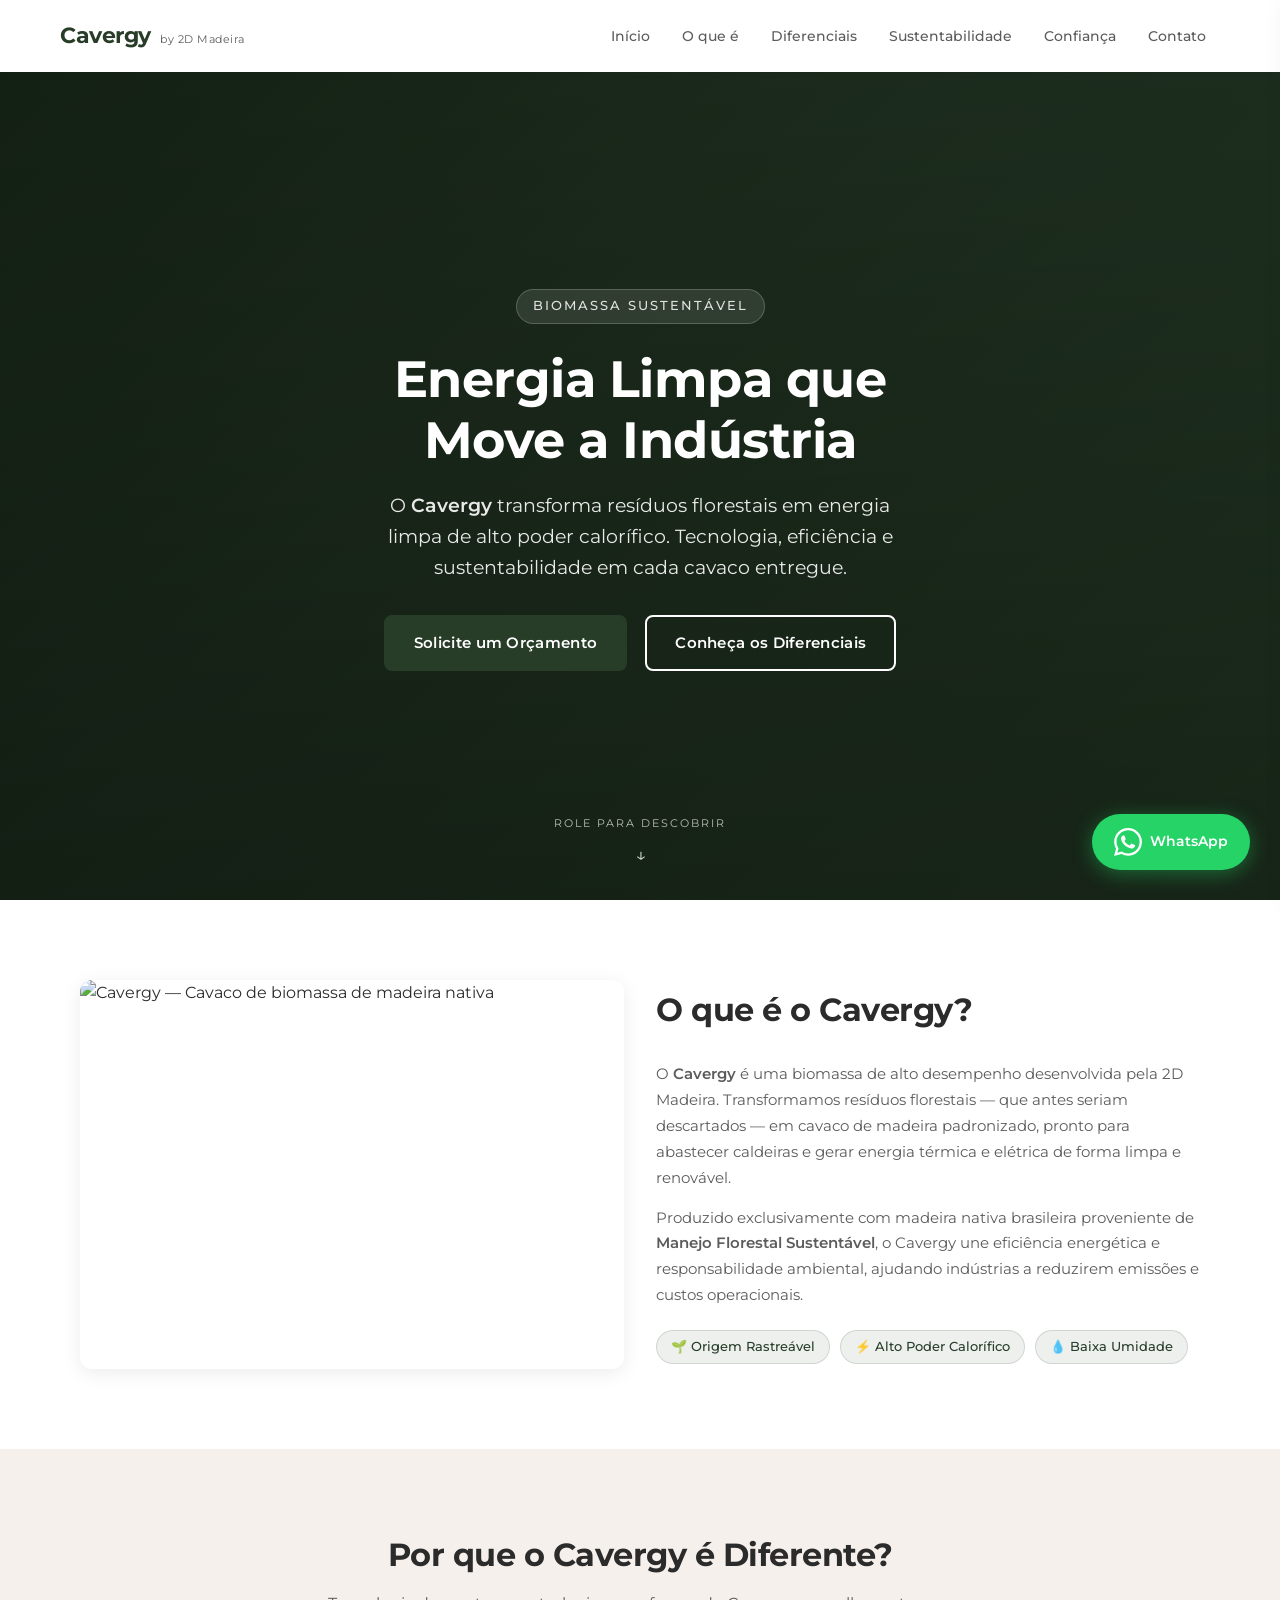
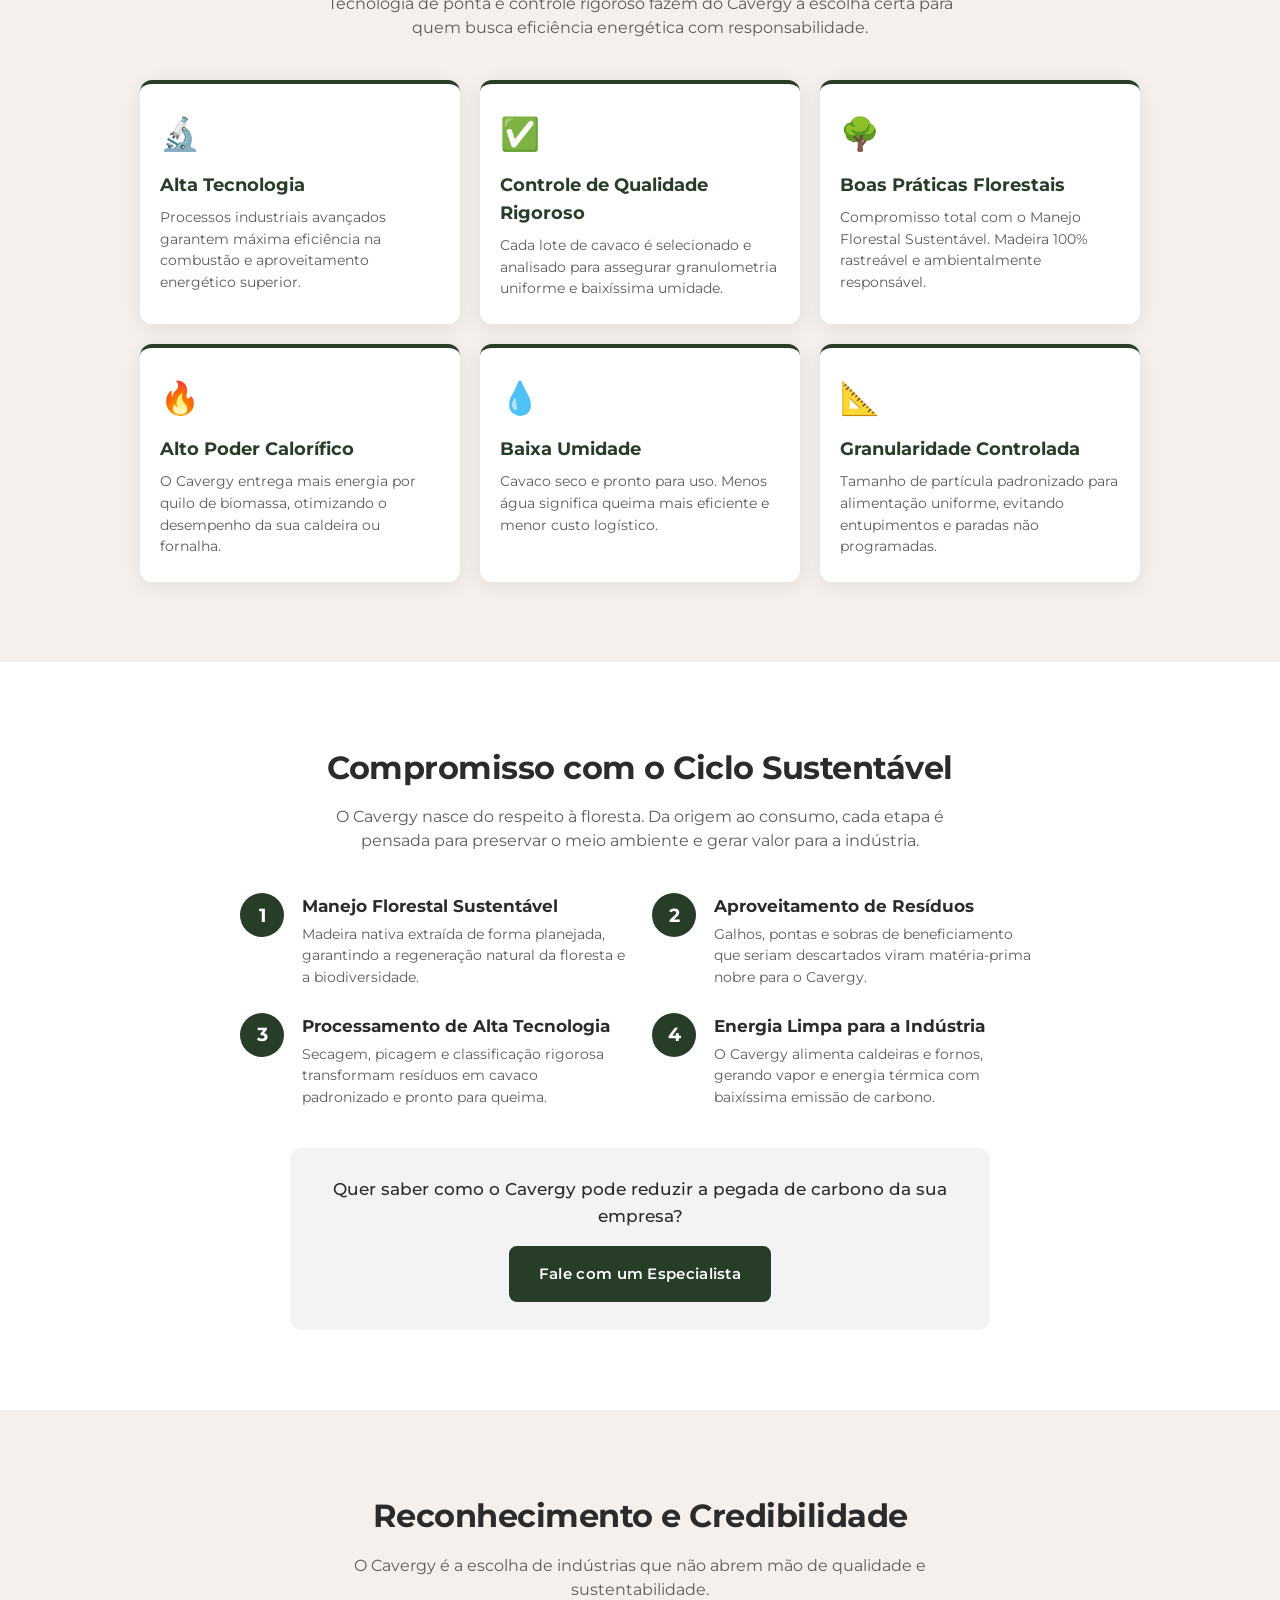
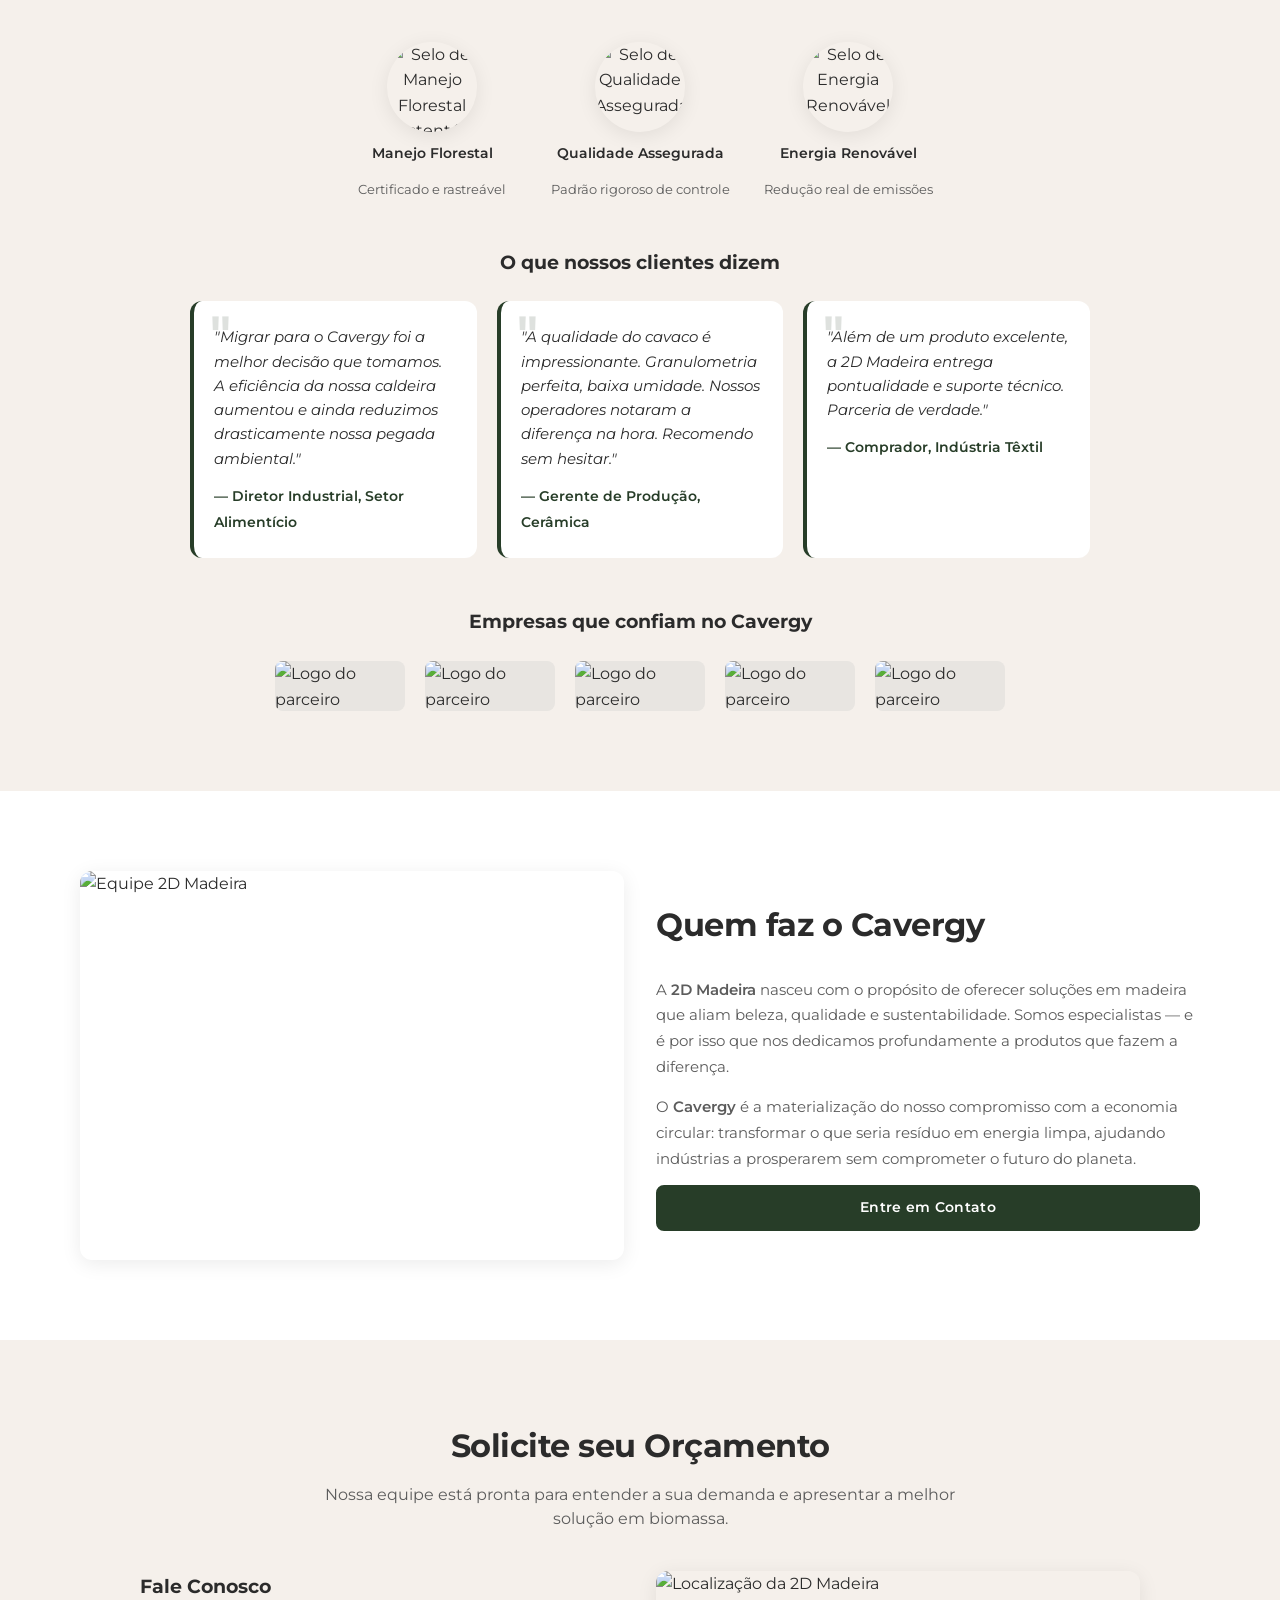
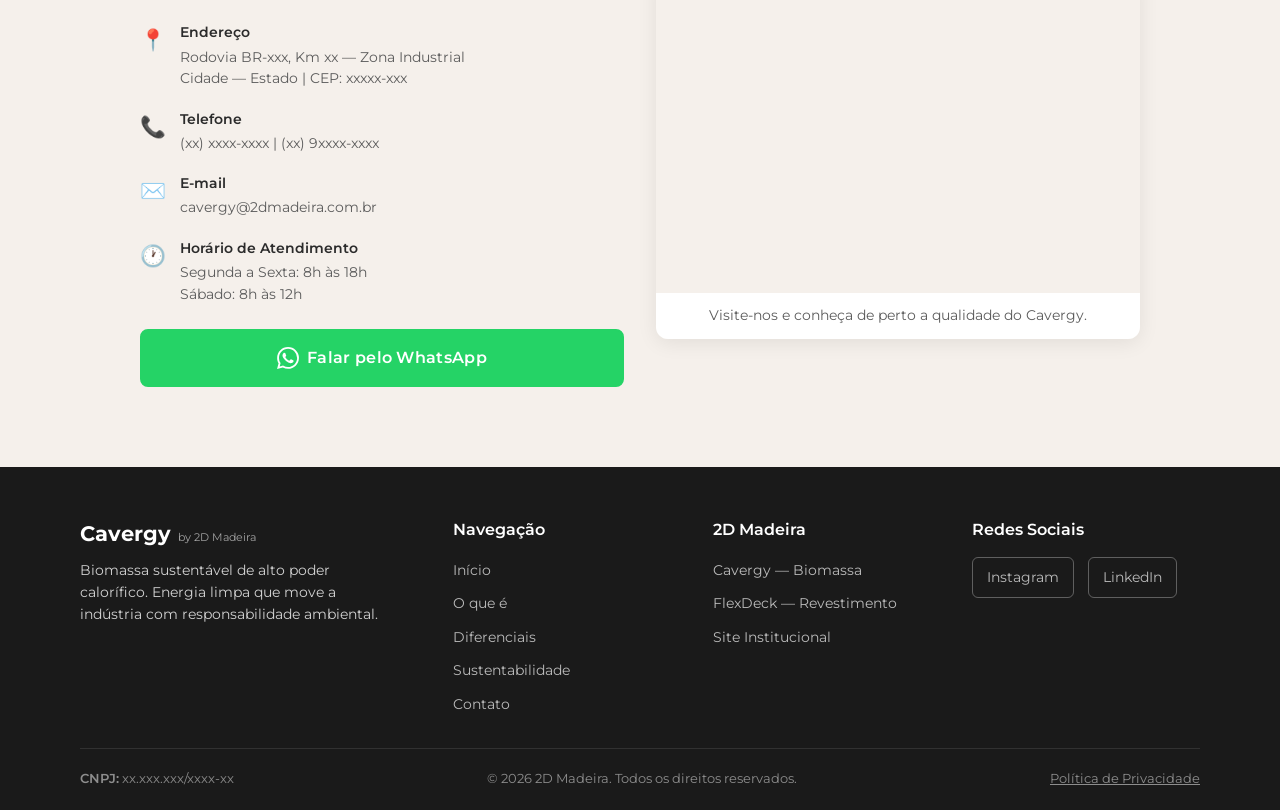
==== cavergy/cavergy.html @ b5628a50 "Primeiro envio do projeto" ====
<!DOCTYPE html>
<html lang="pt-BR">
<head>
    <meta charset="UTF-8">
    <meta name="viewport" content="width=device-width, initial-scale=1.0">

    <!-- ==================== SEO ==================== -->
    <title>Cavergy | Biomassa Sustentável para Energia Limpa — 2D Madeira</title>
    <meta name="description" content="Cavergy: biomassa de alto poder calorífico produzida a partir de resíduos florestais com Manejo Florestal Sustentável. Energia limpa, eficiência e redução de emissões para a indústria.">
    <meta name="keywords" content="Cavergy, biomassa, cavaco, energia limpa, biomassa florestal, manejo sustentável, 2D Madeira, energia renovável, cavaco de madeira, biomassa industrial">
    <meta name="author" content="2D Madeira">
    <meta name="robots" content="index, follow">
    <link rel="canonical" href="https://www.2dmadeira.com.br/cavergy">

    <!-- Open Graph -->
    <meta property="og:title" content="Cavergy | Biomassa Sustentável para Energia Limpa">
    <meta property="og:description" content="Transformamos resíduos florestais em energia limpa com alta tecnologia e controle de qualidade rigoroso. Conheça o Cavergy, a biomassa da 2D Madeira.">
    <meta property="og:type" content="website">
    <meta property="og:url" content="https://www.2dmadeira.com.br/cavergy">
    <meta property="og:image" content="https://www.2dmadeira.com.br/og-cavergy.jpg">
    <meta property="og:locale" content="pt_BR">

    <!-- Favicon -->
    <link rel="icon" type="image/png" href="favicon.png">

    <!-- Google Fonts - Montserrat -->
    <link rel="preconnect" href="https://fonts.googleapis.com">
    <link rel="preconnect" href="https://fonts.gstatic.com" crossorigin>
    <link href="https://fonts.googleapis.com/css2?family=Montserrat:wght@300;400;500;600;700&display=swap" rel="stylesheet">

    <!-- CSS -->
    <link rel="stylesheet" href="style.css">
</head>
<body>

    <!-- ==================== HEADER ==================== -->
    <header class="header" id="header">
        <div class="header__container">
            <!-- Logo Cavergy / 2D Madeira -->
            <a href="../index.html" class="header__logo" aria-label="Cavergy — Página inicial">
                <!-- Substitua pelo caminho da sua logo PNG -->
                <!-- <img src="logo-cavergy.png" alt="Cavergy" class="header__logo-img"> -->
                <span class="header__logo-texto">Cavergy<span class="header__logo-sub"> by 2D Madeira</span></span>
            </a>

            <!-- Navegação Desktop -->
            <nav class="nav" id="nav">
                <ul class="nav__lista">
                    <li class="nav__item"><a href="../index.html" class="nav__link nav__link--ativo">Início</a></li>
                    <li class="nav__item"><a href="#sobre-cavergy" class="nav__link">O que é</a></li>
                    <li class="nav__item"><a href="#diferenciais" class="nav__link">Diferenciais</a></li>
                    <li class="nav__item"><a href="#sustentabilidade" class="nav__link">Sustentabilidade</a></li>
                    <li class="nav__item"><a href="#confianca" class="nav__link">Confiança</a></li>
                    <li class="nav__item"><a href="#contato" class="nav__link">Contato</a></li>
                </ul>
            </nav>

            <!-- Botão do menu hambúrguer -->
            <button class="hamburguer" id="hamburguer" aria-label="Abrir menu de navegação" aria-expanded="false">
                <span class="hamburguer__linha"></span>
                <span class="hamburguer__linha"></span>
                <span class="hamburguer__linha"></span>
            </button>
        </div>
    </header>

    <!-- Overlay do menu mobile -->
    <div class="menu-overlay" id="menuOverlay"></div>

    <!-- ==================== MAIN ==================== -->
    <main>

        <!-- ========== HERO ========== -->
        <section class="hero" id="home">
            <div class="hero__overlay"></div>
            <div class="hero__container">
                <span class="hero__tag">Biomassa Sustentável</span>
                <h1 class="hero__titulo">Energia Limpa que<br>Move a Indústria</h1>
                <p class="hero__subtitulo">
                    O <strong>Cavergy</strong> transforma resíduos florestais em energia limpa de alto poder calorífico. 
                    Tecnologia, eficiência e sustentabilidade em cada cavaco entregue.
                </p>
                <div class="hero__botoes">
                    <a href="#contato" class="btn btn--primario">Solicite um Orçamento</a>
                    <a href="#diferenciais" class="btn btn--secundario">Conheça os Diferenciais</a>
                </div>
            </div>
            <!-- Scroll indicator -->
            <div class="hero__scroll" aria-hidden="true">
                <span class="hero__scroll-texto">Role para descobrir</span>
                <span class="hero__scroll-seta">↓</span>
            </div>
        </section>

        <!-- ========== SOBRE O CAVERGY ========== -->
        <section class="sobre-cavergy" id="sobre-cavergy">
            <div class="container">
                <div class="sobre-cavergy__grid">
                    <div class="sobre-cavergy__imagem">
                        <!-- Substitua pela imagem real do Cavergy -->
                        <img src="https://placehold.co/700x500/273D28/FFFFFF?text=Cavergy+Biomassa" alt="Cavergy — Cavaco de biomassa de madeira nativa" loading="lazy" width="700" height="500">
                    </div>
                    <div class="sobre-cavergy__conteudo">
                        <h2 class="secao__titulo secao__titulo--esquerda">O que é o Cavergy?</h2>
                        <p class="sobre-cavergy__texto">
                            O <strong>Cavergy</strong> é uma biomassa de alto desempenho desenvolvida pela 2D Madeira. 
                            Transformamos resíduos florestais — que antes seriam descartados — em cavaco de madeira 
                            padronizado, pronto para abastecer caldeiras e gerar energia térmica e elétrica de forma limpa e renovável.
                        </p>
                        <p class="sobre-cavergy__texto">
                            Produzido exclusivamente com madeira nativa brasileira proveniente de 
                            <strong>Manejo Florestal Sustentável</strong>, o Cavergy une eficiência energética e 
                            responsabilidade ambiental, ajudando indústrias a reduzirem emissões e custos operacionais.
                        </p>
                        <div class="sobre-cavergy__selos">
                            <span class="selo selo--verde">🌱 Origem Rastreável</span>
                            <span class="selo selo--verde">⚡ Alto Poder Calorífico</span>
                            <span class="selo selo--verde">💧 Baixa Umidade</span>
                        </div>
                    </div>
                </div>
            </div>
        </section>

        <!-- ========== DIFERENCIAIS ========== -->
        <section class="diferenciais" id="diferenciais">
            <div class="container">
                <h2 class="secao__titulo">Por que o Cavergy é Diferente?</h2>
                <p class="secao__descricao">Tecnologia de ponta e controle rigoroso fazem do Cavergy a escolha certa para quem busca eficiência energética com responsabilidade.</p>

                <div class="diferenciais__grid">
                    <!-- Diferencial 1 -->
                    <article class="diferencial-card">
                        <div class="diferencial-card__icone">
                            <span aria-hidden="true">🔬</span>
                        </div>
                        <h3 class="diferencial-card__titulo">Alta Tecnologia</h3>
                        <p class="diferencial-card__descricao">Processos industriais avançados garantem máxima eficiência na combustão e aproveitamento energético superior.</p>
                    </article>

                    <!-- Diferencial 2 -->
                    <article class="diferencial-card">
                        <div class="diferencial-card__icone">
                            <span aria-hidden="true">✅</span>
                        </div>
                        <h3 class="diferencial-card__titulo">Controle de Qualidade Rigoroso</h3>
                        <p class="diferencial-card__descricao">Cada lote de cavaco é selecionado e analisado para assegurar granulometria uniforme e baixíssima umidade.</p>
                    </article>

                    <!-- Diferencial 3 -->
                    <article class="diferencial-card">
                        <div class="diferencial-card__icone">
                            <span aria-hidden="true">🌳</span>
                        </div>
                        <h3 class="diferencial-card__titulo">Boas Práticas Florestais</h3>
                        <p class="diferencial-card__descricao">Compromisso total com o Manejo Florestal Sustentável. Madeira 100% rastreável e ambientalmente responsável.</p>
                    </article>

                    <!-- Diferencial 4 -->
                    <article class="diferencial-card">
                        <div class="diferencial-card__icone">
                            <span aria-hidden="true">🔥</span>
                        </div>
                        <h3 class="diferencial-card__titulo">Alto Poder Calorífico</h3>
                        <p class="diferencial-card__descricao">O Cavergy entrega mais energia por quilo de biomassa, otimizando o desempenho da sua caldeira ou fornalha.</p>
                    </article>

                    <!-- Diferencial 5 -->
                    <article class="diferencial-card">
                        <div class="diferencial-card__icone">
                            <span aria-hidden="true">💧</span>
                        </div>
                        <h3 class="diferencial-card__titulo">Baixa Umidade</h3>
                        <p class="diferencial-card__descricao">Cavaco seco e pronto para uso. Menos água significa queima mais eficiente e menor custo logístico.</p>
                    </article>

                    <!-- Diferencial 6 -->
                    <article class="diferencial-card">
                        <div class="diferencial-card__icone">
                            <span aria-hidden="true">📐</span>
                        </div>
                        <h3 class="diferencial-card__titulo">Granularidade Controlada</h3>
                        <p class="diferencial-card__descricao">Tamanho de partícula padronizado para alimentação uniforme, evitando entupimentos e paradas não programadas.</p>
                    </article>
                </div>
            </div>
        </section>

        <!-- ========== SUSTENTABILIDADE / CADEIA PRODUTIVA ========== -->
        <section class="sustentabilidade" id="sustentabilidade">
            <div class="container">
                <div class="sustentabilidade__cabecalho">
                    <h2 class="secao__titulo">Compromisso com o Ciclo Sustentável</h2>
                    <p class="secao__descricao">O Cavergy nasce do respeito à floresta. Da origem ao consumo, cada etapa é pensada para preservar o meio ambiente e gerar valor para a indústria.</p>
                </div>

                <div class="sustentabilidade__fluxo">
                    <!-- Etapa 1 -->
                    <div class="fluxo-item">
                        <div class="fluxo-item__numero" aria-hidden="true">1</div>
                        <div class="fluxo-item__conteudo">
                            <h3 class="fluxo-item__titulo">Manejo Florestal Sustentável</h3>
                            <p class="fluxo-item__texto">Madeira nativa extraída de forma planejada, garantindo a regeneração natural da floresta e a biodiversidade.</p>
                        </div>
                    </div>
                    <!-- Etapa 2 -->
                    <div class="fluxo-item">
                        <div class="fluxo-item__numero" aria-hidden="true">2</div>
                        <div class="fluxo-item__conteudo">
                            <h3 class="fluxo-item__titulo">Aproveitamento de Resíduos</h3>
                            <p class="fluxo-item__texto">Galhos, pontas e sobras de beneficiamento que seriam descartados viram matéria-prima nobre para o Cavergy.</p>
                        </div>
                    </div>
                    <!-- Etapa 3 -->
                    <div class="fluxo-item">
                        <div class="fluxo-item__numero" aria-hidden="true">3</div>
                        <div class="fluxo-item__conteudo">
                            <h3 class="fluxo-item__titulo">Processamento de Alta Tecnologia</h3>
                            <p class="fluxo-item__texto">Secagem, picagem e classificação rigorosa transformam resíduos em cavaco padronizado e pronto para queima.</p>
                        </div>
                    </div>
                    <!-- Etapa 4 -->
                    <div class="fluxo-item">
                        <div class="fluxo-item__numero" aria-hidden="true">4</div>
                        <div class="fluxo-item__conteudo">
                            <h3 class="fluxo-item__titulo">Energia Limpa para a Indústria</h3>
                            <p class="fluxo-item__texto">O Cavergy alimenta caldeiras e fornos, gerando vapor e energia térmica com baixíssima emissão de carbono.</p>
                        </div>
                    </div>
                </div>

                <!-- CTA interno -->
                <div class="sustentabilidade__cta">
                    <p>Quer saber como o Cavergy pode reduzir a pegada de carbono da sua empresa?</p>
                    <a href="#contato" class="btn btn--primario">Fale com um Especialista</a>
                </div>
            </div>
        </section>

        <!-- ========== PROVA SOCIAL / CONFIANÇA ========== -->
        <section class="confianca" id="confianca">
            <div class="container">
                <h2 class="secao__titulo">Reconhecimento e Credibilidade</h2>
                <p class="secao__descricao">O Cavergy é a escolha de indústrias que não abrem mão de qualidade e sustentabilidade.</p>

                <!-- Certificações -->
                <div class="confianca__certificacoes">
                    <div class="certificacao">
                        <div class="certificacao__selo">
                            <img src="https://placehold.co/120x120/273D28/FFFFFF?text=Manejo" alt="Selo de Manejo Florestal Sustentável" loading="lazy" width="120" height="120">
                        </div>
                        <p class="certificacao__texto"><strong>Manejo Florestal</strong><br>Certificado e rastreável</p>
                    </div>
                    <div class="certificacao">
                        <div class="certificacao__selo">
                            <img src="https://placehold.co/120x120/273D28/FFFFFF?text=Qualidade" alt="Selo de Qualidade Assegurada" loading="lazy" width="120" height="120">
                        </div>
                        <p class="certificacao__texto"><strong>Qualidade Assegurada</strong><br>Padrão rigoroso de controle</p>
                    </div>
                    <div class="certificacao">
                        <div class="certificacao__selo">
                            <img src="https://placehold.co/120x120/273D28/FFFFFF?text=Energia" alt="Selo de Energia Renovável" loading="lazy" width="120" height="120">
                        </div>
                        <p class="certificacao__texto"><strong>Energia Renovável</strong><br>Redução real de emissões</p>
                    </div>
                </div>

                <!-- Depoimentos -->
                <div class="confianca__depoimentos">
                    <h3 class="depoimentos__titulo">O que nossos clientes dizem</h3>
                    <div class="depoimentos__grid">
                        <blockquote class="depoimento">
                            <p class="depoimento__texto">"Migrar para o Cavergy foi a melhor decisão que tomamos. A eficiência da nossa caldeira aumentou e ainda reduzimos drasticamente nossa pegada ambiental."</p>
                            <cite class="depoimento__autor">— Diretor Industrial, Setor Alimentício</cite>
                        </blockquote>
                        <blockquote class="depoimento">
                            <p class="depoimento__texto">"A qualidade do cavaco é impressionante. Granulometria perfeita, baixa umidade. Nossos operadores notaram a diferença na hora. Recomendo sem hesitar."</p>
                            <cite class="depoimento__autor">— Gerente de Produção, Cerâmica</cite>
                        </blockquote>
                        <blockquote class="depoimento">
                            <p class="depoimento__texto">"Além de um produto excelente, a 2D Madeira entrega pontualidade e suporte técnico. Parceria de verdade."</p>
                            <cite class="depoimento__autor">— Comprador, Indústria Têxtil</cite>
                        </blockquote>
                    </div>
                </div>

                <!-- Parceiros -->
                <div class="confianca__parceiros">
                    <h3 class="parceiros__titulo">Empresas que confiam no Cavergy</h3>
                    <div class="parceiros__grid">
                        <div class="parceiro__placeholder">
                            <img src="https://placehold.co/160x60/cccccc/666666?text=Parceiro+1" alt="Logo do parceiro" loading="lazy" width="160" height="60">
                        </div>
                        <div class="parceiro__placeholder">
                            <img src="https://placehold.co/160x60/cccccc/666666?text=Parceiro+2" alt="Logo do parceiro" loading="lazy" width="160" height="60">
                        </div>
                        <div class="parceiro__placeholder">
                            <img src="https://placehold.co/160x60/cccccc/666666?text=Parceiro+3" alt="Logo do parceiro" loading="lazy" width="160" height="60">
                        </div>
                        <div class="parceiro__placeholder">
                            <img src="https://placehold.co/160x60/cccccc/666666?text=Parceiro+4" alt="Logo do parceiro" loading="lazy" width="160" height="60">
                        </div>
                        <div class="parceiro__placeholder">
                            <img src="https://placehold.co/160x60/cccccc/666666?text=Parceiro+5" alt="Logo do parceiro" loading="lazy" width="160" height="60">
                        </div>
                    </div>
                </div>
            </div>
        </section>

        <!-- ========== SOBRE A 2D MADEIRA (BREVE) ========== -->
        <section class="sobre-empresa" id="sobre-empresa">
            <div class="container">
                <div class="sobre-empresa__grid">
                    <div class="sobre-empresa__imagem">
                        <img src="https://placehold.co/700x500/273D28/FFFFFF?text=2D+Madeira" alt="Equipe 2D Madeira" loading="lazy" width="700" height="500">
                    </div>
                    <div class="sobre-empresa__conteudo">
                        <h2 class="secao__titulo secao__titulo--esquerda">Quem faz o Cavergy</h2>
                        <p class="sobre-empresa__texto">
                            A <strong>2D Madeira</strong> nasceu com o propósito de oferecer soluções em madeira que aliam beleza, 
                            qualidade e sustentabilidade. Somos especialistas — e é por isso que nos dedicamos profundamente 
                            a produtos que fazem a diferença.
                        </p>
                        <p class="sobre-empresa__texto">
                            O <strong>Cavergy</strong> é a materialização do nosso compromisso com a economia circular: 
                            transformar o que seria resíduo em energia limpa, ajudando indústrias a prosperarem 
                            sem comprometer o futuro do planeta.
                        </p>
                        <a href="#contato" class="btn btn--primario btn--sm">Entre em Contato</a>
                    </div>
                </div>
            </div>
        </section>

        <!-- ========== CONTATO ========== -->
        <section class="contato" id="contato">
            <div class="container">
                <h2 class="secao__titulo">Solicite seu Orçamento</h2>
                <p class="secao__descricao">Nossa equipe está pronta para entender a sua demanda e apresentar a melhor solução em biomassa.</p>
                <div class="contato__grid">
                    <!-- Informações -->
                    <div class="contato__info">
                        <h3 class="contato__info-titulo">Fale Conosco</h3>
                        <ul class="contato__lista">
                            <li class="contato__item">
                                <span class="contato__icone" aria-hidden="true">📍</span>
                                <div>
                                    <strong>Endereço</strong>
                                    <p>Rodovia BR-xxx, Km xx — Zona Industrial<br>Cidade — Estado | CEP: xxxxx-xxx</p>
                                </div>
                            </li>
                            <li class="contato__item">
                                <span class="contato__icone" aria-hidden="true">📞</span>
                                <div>
                                    <strong>Telefone</strong>
                                    <p>(xx) xxxx-xxxx | (xx) 9xxxx-xxxx</p>
                                </div>
                            </li>
                            <li class="contato__item">
                                <span class="contato__icone" aria-hidden="true">✉️</span>
                                <div>
                                    <strong>E-mail</strong>
                                    <p>cavergy@2dmadeira.com.br</p>
                                </div>
                            </li>
                            <li class="contato__item">
                                <span class="contato__icone" aria-hidden="true">🕐</span>
                                <div>
                                    <strong>Horário de Atendimento</strong>
                                    <p>Segunda a Sexta: 8h às 18h<br>Sábado: 8h às 12h</p>
                                </div>
                            </li>
                        </ul>
                        <!-- Botão WhatsApp -->
                        <a href="https://wa.me/55XXXXXXXXXXX?text=Olá!%20Tenho%20interesse%20no%20Cavergy%20e%20gostaria%20de%20um%20orçamento." class="btn btn--whatsapp" target="_blank" rel="noopener noreferrer">
                            <span class="btn__whatsapp-icone" aria-hidden="true">
                                <svg width="22" height="22" viewBox="0 0 24 24" fill="currentColor"><path d="M17.472 14.382c-.297-.149-1.758-.867-2.03-.967-.273-.099-.471-.148-.67.15-.197.297-.767.966-.94 1.164-.173.199-.347.223-.644.075-.297-.15-1.255-.463-2.39-1.475-.883-.788-1.48-1.761-1.653-2.059-.173-.297-.018-.458.13-.606.134-.133.298-.347.446-.52.149-.174.198-.298.298-.497.099-.198.05-.371-.025-.52-.075-.149-.669-1.612-.916-2.207-.242-.579-.487-.5-.669-.51-.173-.008-.371-.01-.57-.01-.198 0-.52.074-.792.372-.272.297-1.04 1.016-1.04 2.479 0 1.462 1.065 2.875 1.213 3.074.149.198 2.096 3.2 5.077 4.487.709.306 1.262.489 1.694.625.712.227 1.36.195 1.871.118.571-.085 1.758-.719 2.006-1.413.248-.694.248-1.289.173-1.413-.074-.124-.272-.198-.57-.347m-5.421 7.403h-.004a9.87 9.87 0 0 1-5.031-1.378l-.361-.214-3.741.982.998-3.648-.235-.374a9.86 9.86 0 0 1-1.51-5.26c.001-5.45 4.436-9.884 9.888-9.884 2.64 0 5.122 1.03 6.988 2.898a9.825 9.825 0 0 1 2.893 6.994c-.003 5.45-4.437 9.884-9.885 9.884m8.413-18.297A11.815 11.815 0 0 0 12.05 0C5.495 0 .16 5.335.157 11.892c0 2.096.547 4.142 1.588 5.945L.057 24l6.305-1.654a11.882 11.882 0 0 0 5.683 1.448h.005c6.554 0 11.89-5.335 11.893-11.893a11.821 11.821 0 0 0-3.48-8.413Z"/></svg>
                            </span>
                            Falar pelo WhatsApp
                        </a>
                    </div>
                    <!-- Mapa -->
                    <div class="contato__mapa">
                        <div class="contato__mapa-placeholder">
                            <img src="https://placehold.co/600x400/e8e5e1/666666?text=Localização+Cavergy" alt="Localização da 2D Madeira" loading="lazy" width="600" height="400">
                            <p class="contato__mapa-legenda">Visite-nos e conheça de perto a qualidade do Cavergy.</p>
                        </div>
                    </div>
                </div>
            </div>
        </section>

    </main>

    <!-- ==================== RODAPÉ ==================== -->
    <footer class="rodape" id="rodape">
        <div class="container">
            <div class="rodape__grid">
                <!-- Marca -->
                <div class="rodape__coluna rodape__coluna--marca">
                    <span class="rodape__logo">Cavergy<span class="rodape__logo-sub"> by 2D Madeira</span></span>
                    <p class="rodape__texto">Biomassa sustentável de alto poder calorífico. Energia limpa que move a indústria com responsabilidade ambiental.</p>
                </div>
                <!-- Links rápidos -->
                <div class="rodape__coluna">
                    <h4 class="rodape__titulo">Navegação</h4>
                    <ul class="rodape__links">
                        <li><a href="#home">Início</a></li>
                        <li><a href="#sobre-cavergy">O que é</a></li>
                        <li><a href="#diferenciais">Diferenciais</a></li>
                        <li><a href="#sustentabilidade">Sustentabilidade</a></li>
                        <li><a href="#contato">Contato</a></li>
                    </ul>
                </div>
                <!-- Produtos -->
                <div class="rodape__coluna">
                    <h4 class="rodape__titulo">2D Madeira</h4>
                    <ul class="rodape__links">
                        <li><a href="#">Cavergy — Biomassa</a></li>
                        <li><a href="#">FlexDeck — Revestimento</a></li>
                        <li><a href="#">Site Institucional</a></li>
                    </ul>
                </div>
                <!-- Redes Sociais -->
                <div class="rodape__coluna">
                    <h4 class="rodape__titulo">Redes Sociais</h4>
                    <div class="rodape__redes">
                        <a href="https://instagram.com/2dmadeira" class="rodape__rede-link" aria-label="Instagram 2D Madeira" target="_blank" rel="noopener noreferrer">Instagram</a>
                        <a href="https://linkedin.com/company/2dmadeira" class="rodape__rede-link" aria-label="LinkedIn 2D Madeira" target="_blank" rel="noopener noreferrer">LinkedIn</a>
                    </div>
                </div>
            </div>
            <!-- Barra inferior -->
            <div class="rodape__barra">
                <p class="rodape__cnpj"><strong>CNPJ:</strong> xx.xxx.xxx/xxxx-xx</p>
                <p class="rodape__copy">&copy; <span id="anoAtual"></span> 2D Madeira. Todos os direitos reservados.</p>
                <p class="rodape__privacidade"><a href="#">Política de Privacidade</a></p>
            </div>
        </div>
    </footer>

    <!-- ==================== WHATSAPP FLUTUANTE ==================== -->
    <a href="https://wa.me/55XXXXXXXXXXX?text=Olá!%20Quero%20saber%20mais%20sobre%20o%20Cavergy." class="whatsapp-flutuante" id="whatsappFlutuante" target="_blank" rel="noopener noreferrer" aria-label="Fale conosco pelo WhatsApp">
        <svg width="28" height="28" viewBox="0 0 24 24" fill="currentColor"><path d="M17.472 14.382c-.297-.149-1.758-.867-2.03-.967-.273-.099-.471-.148-.67.15-.197.297-.767.966-.94 1.164-.173.199-.347.223-.644.075-.297-.15-1.255-.463-2.39-1.475-.883-.788-1.48-1.761-1.653-2.059-.173-.297-.018-.458.13-.606.134-.133.298-.347.446-.52.149-.174.198-.298.298-.497.099-.198.05-.371-.025-.52-.075-.149-.669-1.612-.916-2.207-.242-.579-.487-.5-.669-.51-.173-.008-.371-.01-.57-.01-.198 0-.52.074-.792.372-.272.297-1.04 1.016-1.04 2.479 0 1.462 1.065 2.875 1.213 3.074.149.198 2.096 3.2 5.077 4.487.709.306 1.262.489 1.694.625.712.227 1.36.195 1.871.118.571-.085 1.758-.719 2.006-1.413.248-.694.248-1.289.173-1.413-.074-.124-.272-.198-.57-.347m-5.421 7.403h-.004a9.87 9.87 0 0 1-5.031-1.378l-.361-.214-3.741.982.998-3.648-.235-.374a9.86 9.86 0 0 1-1.51-5.26c.001-5.45 4.436-9.884 9.888-9.884 2.64 0 5.122 1.03 6.988 2.898a9.825 9.825 0 0 1 2.893 6.994c-.003 5.45-4.437 9.884-9.885 9.884m8.413-18.297A11.815 11.815 0 0 0 12.05 0C5.495 0 .16 5.335.157 11.892c0 2.096.547 4.142 1.588 5.945L.057 24l6.305-1.654a11.882 11.882 0 0 0 5.683 1.448h.005c6.554 0 11.89-5.335 11.893-11.893a11.821 11.821 0 0 0-3.48-8.413Z"/></svg>
        <span class="whatsapp-flutuante__texto">WhatsApp</span>
    </a>

    <!-- JavaScript -->
    <script src="script.js"></script>
</body>
</html>
---- cavergy/style.css ----
/* ============================================================
   style.css — Cavergy by 2D Madeira
   Mobile-first, responsivo, cor #273D28, tipografia Montserrat
   ============================================================ */

:root {
    --cor-primaria: #273D28;
    --cor-primaria-clara: #3a5a3c;
    --cor-primaria-escura: #1a2e1b;
    --cor-bg-claro: #F5F0EB;
    --cor-bg-escuro: #1A1A1A;
    --cor-texto: #2B2B2B;
    --cor-texto-claro: #5C5C5C;
    --cor-branco: #FFFFFF;
    --cor-cinza-claro: #E8E5E1;
    --cor-overlay: rgba(0, 0, 0, 0.55);
    --fonte: 'Montserrat', sans-serif;
    --transicao: 0.3s ease;
    --border-radius: 8px;
    --sombra: 0 4px 20px rgba(0, 0, 0, 0.08);
    --sombra-elevada: 0 8px 40px rgba(0, 0, 0, 0.12);
    --header-altura: 72px;
}

*,
*::before,
*::after {
    margin: 0;
    padding: 0;
    box-sizing: border-box;
}

html {
    scroll-behavior: smooth;
    scroll-padding-top: var(--header-altura);
    font-size: 16px;
    -webkit-text-size-adjust: 100%;
}

body {
    font-family: var(--fonte);
    color: var(--cor-texto);
    background-color: var(--cor-branco);
    line-height: 1.6;
    overflow-x: hidden;
    -webkit-font-smoothing: antialiased;
}

img {
    max-width: 100%;
    height: auto;
    display: block;
}

a {
    text-decoration: none;
    color: inherit;
    transition: color var(--transicao);
}

ul {
    list-style: none;
}

strong {
    font-weight: 600;
}

/* ==================== CONTAINER ==================== */
.container {
    width: 100%;
    max-width: 1200px;
    margin: 0 auto;
    padding: 0 20px;
}

/* ==================== SEÇÕES GERAIS ==================== */
.secao__titulo {
    font-size: 1.75rem;
    font-weight: 700;
    color: var(--cor-texto);
    text-align: center;
    margin-bottom: 0.75rem;
    letter-spacing: -0.5px;
}
.secao__titulo--esquerda {
    text-align: left;
}
.secao__descricao {
    font-size: 1rem;
    color: var(--cor-texto-claro);
    text-align: center;
    max-width: 650px;
    margin: 0 auto 2.5rem;
    line-height: 1.5;
}

/* ==================== BOTÕES ==================== */
.btn {
    display: inline-flex;
    align-items: center;
    justify-content: center;
    gap: 8px;
    padding: 14px 28px;
    font-family: var(--fonte);
    font-size: 0.95rem;
    font-weight: 600;
    border: 2px solid transparent;
    border-radius: var(--border-radius);
    cursor: pointer;
    transition: all var(--transicao);
    text-align: center;
    letter-spacing: 0.3px;
}
.btn--primario {
    background-color: var(--cor-primaria);
    color: var(--cor-branco);
    border-color: var(--cor-primaria);
}
.btn--primario:hover,
.btn--primario:focus-visible {
    background-color: var(--cor-primaria-clara);
    border-color: var(--cor-primaria-clara);
    transform: translateY(-2px);
    box-shadow: var(--sombra-elevada);
}
.btn--secundario {
    background-color: transparent;
    color: var(--cor-branco);
    border-color: var(--cor-branco);
}
.btn--secundario:hover,
.btn--secundario:focus-visible {
    background-color: var(--cor-branco);
    color: var(--cor-primaria);
    transform: translateY(-2px);
    box-shadow: var(--sombra-elevada);
}
.btn--whatsapp {
    background-color: #25D366;
    color: var(--cor-branco);
    border-color: #25D366;
    width: 100%;
    justify-content: center;
    font-size: 1rem;
}
.btn--whatsapp:hover,
.btn--whatsapp:focus-visible {
    background-color: #1ebe57;
    border-color: #1ebe57;
    transform: translateY(-2px);
    box-shadow: var(--sombra-elevada);
}
.btn--sm {
    padding: 10px 20px;
    font-size: 0.85rem;
}
.btn__whatsapp-icone {
    display: flex;
    align-items: center;
}

/* ==================== HEADER ==================== */
.header {
    position: fixed;
    top: 0;
    left: 0;
    width: 100%;
    height: var(--header-altura);
    background-color: var(--cor-branco);
    box-shadow: 0 1px 8px rgba(0, 0, 0, 0.06);
    z-index: 1000;
    transition: box-shadow var(--transicao);
}
.header--sombra {
    box-shadow: 0 4px 20px rgba(0, 0, 0, 0.1);
}
.header__container {
    display: flex;
    align-items: center;
    justify-content: space-between;
    height: 100%;
    max-width: 1200px;
    margin: 0 auto;
    padding: 0 20px;
}
.header__logo {
    display: flex;
    align-items: center;
    z-index: 1002;
}
.header__logo-img {
    height: 40px;
    width: auto;
}
.header__logo-texto {
    font-size: 1.4rem;
    font-weight: 700;
    color: var(--cor-primaria);
    letter-spacing: -0.5px;
}
.header__logo-sub {
    font-size: 0.7rem;
    font-weight: 400;
    color: var(--cor-texto-claro);
    margin-left: 6px;
    letter-spacing: 0.5px;
}

/* Navegação */
.nav__lista {
    display: flex;
    gap: 4px;
}
.nav__link {
    display: block;
    padding: 10px 14px;
    font-size: 0.88rem;
    font-weight: 500;
    color: var(--cor-texto-claro);
    border-radius: 6px;
    transition: all var(--transicao);
    position: relative;
}
.nav__link:hover,
.nav__link:focus-visible,
.nav__link--ativo {
    color: var(--cor-primaria);
    background-color: rgba(39, 61, 40, 0.06);
}
.nav__link--ativo::after {
    content: '';
    position: absolute;
    bottom: 2px;
    left: 14px;
    right: 14px;
    height: 2px;
    background-color: var(--cor-primaria);
    border-radius: 2px;
}

/* ==================== HAMBÚRGUER ==================== */
.hamburguer {
    display: none;
    flex-direction: column;
    justify-content: center;
    align-items: center;
    gap: 5px;
    width: 44px;
    height: 44px;
    background: none;
    border: none;
    cursor: pointer;
    z-index: 1002;
    padding: 6px;
}
.hamburguer__linha {
    display: block;
    width: 26px;
    height: 2.5px;
    background-color: var(--cor-texto);
    border-radius: 2px;
    transition: all var(--transicao);
    transform-origin: center;
}
.hamburguer--ativo .hamburguer__linha:nth-child(1) {
    transform: translateY(7.5px) rotate(45deg);
}
.hamburguer--ativo .hamburguer__linha:nth-child(2) {
    opacity: 0;
    transform: scaleX(0);
}
.hamburguer--ativo .hamburguer__linha:nth-child(3) {
    transform: translateY(-7.5px) rotate(-45deg);
}

/* Overlay mobile */
.menu-overlay {
    position: fixed;
    top: 0;
    left: 0;
    width: 100%;
    height: 100vh;
    background-color: rgba(0, 0, 0, 0.7);
    z-index: 999;
    opacity: 0;
    visibility: hidden;
    transition: opacity var(--transicao), visibility var(--transicao);
}
.menu-overlay--ativo {
    opacity: 1;
    visibility: visible;
}

/* Nav mobile */
.nav--mobile {
    position: fixed;
    top: 0;
    right: -320px;
    width: 300px;
    max-width: 85vw;
    height: 100vh;
    background-color: var(--cor-branco);
    z-index: 1001;
    padding: 100px 30px 40px;
    transition: right var(--transicao);
    box-shadow: -4px 0 30px rgba(0, 0, 0, 0.15);
    overflow-y: auto;
}
.nav--mobile--ativo {
    right: 0;
}
.nav--mobile .nav__lista {
    flex-direction: column;
    gap: 4px;
}
.nav--mobile .nav__link {
    font-size: 1.1rem;
    padding: 14px 16px;
    border-radius: 8px;
    display: block;
    font-weight: 500;
}

/* ==================== HERO ==================== */
.hero {
    position: relative;
    min-height: 100vh;
    display: flex;
    align-items: center;
    justify-content: center;
    background-image: linear-gradient(135deg, #1a2e1b 0%, #273D28 40%, #2e4a2f 100%);
    background-size: cover;
    background-position: center;
    text-align: center;
    padding: 120px 20px 60px;
    overflow: hidden;
}
.hero__overlay {
    position: absolute;
    inset: 0;
    background: linear-gradient(180deg, rgba(0,0,0,0.3) 0%, rgba(0,0,0,0.5) 100%);
    z-index: 1;
}
.hero__container {
    position: relative;
    z-index: 2;
    max-width: 750px;
    margin: 0 auto;
}
.hero__tag {
    display: inline-block;
    font-size: 0.8rem;
    font-weight: 500;
    text-transform: uppercase;
    letter-spacing: 2px;
    color: rgba(255, 255, 255, 0.85);
    background-color: rgba(255, 255, 255, 0.1);
    padding: 6px 16px;
    border-radius: 50px;
    margin-bottom: 1.5rem;
    border: 1px solid rgba(255, 255, 255, 0.2);
}
.hero__titulo {
    font-size: 2rem;
    font-weight: 700;
    color: var(--cor-branco);
    line-height: 1.2;
    margin-bottom: 1.25rem;
    letter-spacing: -0.5px;
}
.hero__subtitulo {
    font-size: 1rem;
    font-weight: 400;
    color: rgba(255, 255, 255, 0.9);
    line-height: 1.6;
    margin-bottom: 2rem;
    max-width: 550px;
    margin-left: auto;
    margin-right: auto;
}
.hero__botoes {
    display: flex;
    flex-direction: column;
    gap: 14px;
    align-items: center;
    justify-content: center;
}
.hero__scroll {
    position: absolute;
    bottom: 30px;
    left: 50%;
    transform: translateX(-50%);
    z-index: 2;
    display: flex;
    flex-direction: column;
    align-items: center;
    gap: 6px;
    animation: bounceDown 2s ease-in-out infinite;
}
.hero__scroll-texto {
    font-size: 0.7rem;
    text-transform: uppercase;
    letter-spacing: 2px;
    color: rgba(255, 255, 255, 0.7);
}
.hero__scroll-seta {
    font-size: 1.2rem;
    color: rgba(255, 255, 255, 0.8);
}
@keyframes bounceDown {
    0%, 100% { transform: translateX(-50%) translateY(0); }
    50% { transform: translateX(-50%) translateY(8px); }
}

/* ==================== SOBRE O CAVERGY ==================== */
.sobre-cavergy {
    padding: 60px 0;
    background-color: var(--cor-branco);
}
.sobre-cavergy__grid {
    display: grid;
    grid-template-columns: 1fr;
    gap: 32px;
    align-items: center;
}
.sobre-cavergy__imagem {
    border-radius: 12px;
    overflow: hidden;
    box-shadow: var(--sombra);
}
.sobre-cavergy__imagem img {
    width: 100%;
    height: auto;
    object-fit: cover;
}
.sobre-cavergy__conteudo {
    display: flex;
    flex-direction: column;
    gap: 14px;
}
.sobre-cavergy__texto {
    font-size: 0.95rem;
    color: var(--cor-texto-claro);
    line-height: 1.7;
}
.sobre-cavergy__selos {
    display: flex;
    flex-wrap: wrap;
    gap: 10px;
    margin-top: 8px;
}
.selo {
    font-size: 0.8rem;
    font-weight: 500;
    padding: 6px 14px;
    border-radius: 50px;
    background-color: rgba(39, 61, 40, 0.08);
    color: var(--cor-primaria);
    border: 1px solid rgba(39, 61, 40, 0.15);
}

/* ==================== DIFERENCIAIS ==================== */
.diferenciais {
    padding: 60px 0;
    background-color: var(--cor-bg-claro);
}
.diferenciais__grid {
    display: grid;
    grid-template-columns: 1fr;
    gap: 20px;
    max-width: 1000px;
    margin: 0 auto;
}
.diferencial-card {
    background-color: var(--cor-branco);
    border-radius: 12px;
    padding: 24px 20px;
    box-shadow: var(--sombra);
    border-top: 4px solid var(--cor-primaria);
    transition: transform var(--transicao), box-shadow var(--transicao);
}
.diferencial-card:hover {
    transform: translateY(-4px);
    box-shadow: var(--sombra-elevada);
}
.diferencial-card__icone {
    font-size: 2rem;
    margin-bottom: 12px;
}
.diferencial-card__titulo {
    font-size: 1.1rem;
    font-weight: 700;
    color: var(--cor-primaria);
    margin-bottom: 8px;
}
.diferencial-card__descricao {
    font-size: 0.9rem;
    color: var(--cor-texto-claro);
    line-height: 1.5;
}

/* ==================== SUSTENTABILIDADE ==================== */
.sustentabilidade {
    padding: 60px 0;
    background-color: var(--cor-branco);
}
.sustentabilidade__cabecalho {
    margin-bottom: 40px;
}
.sustentabilidade__fluxo {
    display: grid;
    grid-template-columns: 1fr;
    gap: 24px;
    max-width: 800px;
    margin: 0 auto 40px;
}
.fluxo-item {
    display: flex;
    gap: 18px;
    align-items: flex-start;
}
.fluxo-item__numero {
    flex-shrink: 0;
    width: 44px;
    height: 44px;
    border-radius: 50%;
    background-color: var(--cor-primaria);
    color: var(--cor-branco);
    display: flex;
    align-items: center;
    justify-content: center;
    font-weight: 700;
    font-size: 1.2rem;
}
.fluxo-item__conteudo {
    flex: 1;
}
.fluxo-item__titulo {
    font-size: 1.05rem;
    font-weight: 700;
    color: var(--cor-texto);
    margin-bottom: 4px;
}
.fluxo-item__texto {
    font-size: 0.9rem;
    color: var(--cor-texto-claro);
    line-height: 1.5;
}
.sustentabilidade__cta {
    text-align: center;
    padding: 28px 20px;
    background-color: rgba(39, 61, 40, 0.06);
    border-radius: 12px;
    max-width: 700px;
    margin: 0 auto;
}
.sustentabilidade__cta p {
    font-size: 1.05rem;
    font-weight: 500;
    margin-bottom: 16px;
    color: var(--cor-texto);
}

/* ==================== CONFIANÇA ==================== */
.confianca {
    padding: 60px 0;
    background-color: var(--cor-bg-claro);
}
.confianca__certificacoes {
    display: grid;
    grid-template-columns: repeat(auto-fit, minmax(130px, 1fr));
    gap: 24px;
    margin-bottom: 48px;
    max-width: 600px;
    margin-left: auto;
    margin-right: auto;
}
.certificacao {
    text-align: center;
}
.certificacao__selo {
    width: 90px;
    height: 90px;
    margin: 0 auto 12px;
    border-radius: 50%;
    overflow: hidden;
    box-shadow: var(--sombra);
}
.certificacao__selo img {
    width: 100%;
    height: 100%;
    object-fit: cover;
}
.certificacao__texto {
    font-size: 0.8rem;
    color: var(--cor-texto-claro);
    line-height: 1.4;
}
.certificacao__texto strong {
    color: var(--cor-texto);
    display: block;
    font-size: 0.85rem;
}
.depoimentos__titulo,
.parceiros__titulo {
    font-size: 1.2rem;
    font-weight: 700;
    text-align: center;
    margin-bottom: 24px;
    color: var(--cor-texto);
}
.depoimentos__grid {
    display: grid;
    grid-template-columns: 1fr;
    gap: 20px;
    margin-bottom: 48px;
    max-width: 900px;
    margin-left: auto;
    margin-right: auto;
}
.depoimento {
    background-color: var(--cor-branco);
    padding: 24px 20px;
    border-radius: 12px;
    border-left: 4px solid var(--cor-primaria);
    position: relative;
}
.depoimento::before {
    content: '"';
    font-size: 3rem;
    font-weight: 700;
    color: var(--cor-primaria);
    opacity: 0.15;
    position: absolute;
    top: 8px;
    left: 16px;
    line-height: 1;
}
.depoimento__texto {
    font-size: 0.95rem;
    color: var(--cor-texto);
    margin-bottom: 12px;
    line-height: 1.6;
    font-style: italic;
}
.depoimento__autor {
    font-style: normal;
    font-size: 0.85rem;
    font-weight: 600;
    color: var(--cor-primaria);
}
.parceiros__grid {
    display: flex;
    flex-wrap: wrap;
    justify-content: center;
    gap: 20px;
    max-width: 800px;
    margin: 0 auto;
}
.parceiro__placeholder {
    background-color: var(--cor-cinza-claro);
    border-radius: 8px;
    overflow: hidden;
    transition: opacity var(--transicao);
}
.parceiro__placeholder:hover {
    opacity: 0.8;
}
.parceiro__placeholder img {
    width: 130px;
    height: 50px;
    object-fit: contain;
}

/* ==================== SOBRE EMPRESA ==================== */
.sobre-empresa {
    padding: 60px 0;
    background-color: var(--cor-branco);
}
.sobre-empresa__grid {
    display: grid;
    grid-template-columns: 1fr;
    gap: 32px;
    align-items: center;
}
.sobre-empresa__imagem {
    border-radius: 12px;
    overflow: hidden;
    box-shadow: var(--sombra);
}
.sobre-empresa__imagem img {
    width: 100%;
    height: auto;
    object-fit: cover;
}
.sobre-empresa__conteudo {
    display: flex;
    flex-direction: column;
    gap: 14px;
}
.sobre-empresa__texto {
    font-size: 0.95rem;
    color: var(--cor-texto-claro);
    line-height: 1.7;
}

/* ==================== CONTATO ==================== */
.contato {
    padding: 60px 0;
    background-color: var(--cor-bg-claro);
}
.contato__grid {
    display: grid;
    grid-template-columns: 1fr;
    gap: 32px;
    max-width: 1000px;
    margin: 0 auto;
}
.contato__info-titulo {
    font-size: 1.2rem;
    font-weight: 700;
    color: var(--cor-texto);
    margin-bottom: 20px;
}
.contato__lista {
    display: flex;
    flex-direction: column;
    gap: 18px;
    margin-bottom: 24px;
}
.contato__item {
    display: flex;
    gap: 14px;
    align-items: flex-start;
}
.contato__icone {
    font-size: 1.3rem;
    flex-shrink: 0;
    margin-top: 2px;
}
.contato__item strong {
    display: block;
    font-size: 0.9rem;
    color: var(--cor-texto);
    margin-bottom: 2px;
}
.contato__item p {
    font-size: 0.9rem;
    color: var(--cor-texto-claro);
    line-height: 1.5;
}
.contato__mapa-placeholder {
    border-radius: 12px;
    overflow: hidden;
    box-shadow: var(--sombra);
}
.contato__mapa-placeholder img {
    width: 100%;
    height: auto;
    object-fit: cover;
}
.contato__mapa-legenda {
    text-align: center;
    font-size: 0.85rem;
    color: var(--cor-texto-claro);
    padding: 12px;
    background-color: var(--cor-branco);
}

/* ==================== RODAPÉ ==================== */
.rodape {
    background-color: var(--cor-bg-escuro);
    color: rgba(255, 255, 255, 0.8);
    padding: 50px 0 0;
}
.rodape__grid {
    display: grid;
    grid-template-columns: 1fr;
    gap: 32px;
    padding-bottom: 32px;
    border-bottom: 1px solid rgba(255, 255, 255, 0.1);
}
.rodape__logo {
    font-size: 1.3rem;
    font-weight: 700;
    color: var(--cor-branco);
    display: block;
    margin-bottom: 10px;
}
.rodape__logo-sub {
    font-size: 0.7rem;
    font-weight: 400;
    color: rgba(255, 255, 255, 0.6);
    margin-left: 4px;
}
.rodape__texto {
    font-size: 0.85rem;
    line-height: 1.6;
    max-width: 300px;
}
.rodape__titulo {
    font-size: 1rem;
    font-weight: 600;
    color: var(--cor-branco);
    margin-bottom: 14px;
}
.rodape__links {
    display: flex;
    flex-direction: column;
    gap: 8px;
}
.rodape__links a {
    font-size: 0.9rem;
    color: rgba(255, 255, 255, 0.7);
    transition: color var(--transicao);
}
.rodape__links a:hover {
    color: var(--cor-branco);
}
.rodape__redes {
    display: flex;
    gap: 14px;
    flex-wrap: wrap;
}
.rodape__rede-link {
    font-size: 0.9rem;
    color: rgba(255, 255, 255, 0.7);
    padding: 8px 14px;
    border: 1px solid rgba(255, 255, 255, 0.3);
    border-radius: 6px;
    transition: all var(--transicao);
}
.rodape__rede-link:hover {
    color: var(--cor-branco);
    border-color: var(--cor-branco);
    background-color: rgba(255, 255, 255, 0.05);
}
.rodape__barra {
    display: flex;
    flex-direction: column;
    gap: 8px;
    align-items: center;
    text-align: center;
    padding: 20px 0;
    font-size: 0.8rem;
    color: rgba(255, 255, 255, 0.5);
}
.rodape__cnpj {
    font-size: 0.8rem;
}
.rodape__privacidade a {
    color: rgba(255, 255, 255, 0.5);
    text-decoration: underline;
    transition: color var(--transicao);
}
.rodape__privacidade a:hover {
    color: var(--cor-branco);
}

/* ==================== WHATSAPP FLUTUANTE ==================== */
.whatsapp-flutuante {
    position: fixed;
    bottom: 24px;
    right: 20px;
    z-index: 998;
    background-color: #25D366;
    color: var(--cor-branco);
    display: flex;
    align-items: center;
    gap: 8px;
    padding: 12px 18px;
    border-radius: 50px;
    box-shadow: 0 4px 20px rgba(37, 211, 102, 0.4);
    transition: all var(--transicao);
    font-weight: 600;
    font-size: 0.9rem;
}
.whatsapp-flutuante:hover {
    transform: translateY(-3px);
    box-shadow: 0 8px 30px rgba(37, 211, 102, 0.5);
}
.whatsapp-flutuante__texto {
    display: none;
}

/* ==================== MEDIA QUERIES ==================== */
@media (min-width: 600px) {
    .diferenciais__grid {
        grid-template-columns: repeat(2, 1fr);
    }
}

@media (min-width: 768px) {
    .hero__titulo {
        font-size: 2.8rem;
    }
    .hero__subtitulo {
        font-size: 1.1rem;
    }
    .hero__botoes {
        flex-direction: row;
        gap: 18px;
    }

    .sobre-cavergy__grid {
        grid-template-columns: 1fr 1fr;
    }
    .diferenciais__grid {
        grid-template-columns: repeat(3, 1fr);
    }
    .sustentabilidade__fluxo {
        grid-template-columns: repeat(2, 1fr);
    }
    .depoimentos__grid {
        grid-template-columns: repeat(3, 1fr);
    }
    .sobre-empresa__grid {
        grid-template-columns: 1fr 1fr;
    }
    .contato__grid {
        grid-template-columns: 1fr 1fr;
    }
    .rodape__grid {
        grid-template-columns: 1.5fr 1fr 1fr 1fr;
    }
    .rodape__barra {
        flex-direction: row;
        justify-content: space-between;
    }
    .whatsapp-flutuante__texto {
        display: inline;
    }
    .whatsapp-flutuante {
        padding: 14px 22px;
        bottom: 30px;
        right: 30px;
    }
    .secao__titulo {
        font-size: 2rem;
    }
}

@media (min-width: 1024px) {
    .hero__titulo {
        font-size: 3.2rem;
    }
    .hero__subtitulo {
        font-size: 1.2rem;
    }
    .container {
        padding: 0 40px;
    }
    .sobre-cavergy,
    .diferenciais,
    .sustentabilidade,
    .confianca,
    .sobre-empresa,
    .contato {
        padding: 80px 0;
    }
}

@media (max-width: 767px) {
    .nav {
        display: none;
    }
    .nav--mobile {
        display: block;
    }
    .hamburguer {
        display: flex;
    }
    .hero__titulo {
        font-size: 1.75rem;
    }
    .sobre-cavergy__grid,
    .sobre-empresa__grid {
        grid-template-columns: 1fr;
    }
    .diferenciais__grid {
        grid-template-columns: 1fr;
    }
    .depoimentos__grid {
        grid-template-columns: 1fr;
    }
    .contato__grid {
        grid-template-columns: 1fr;
    }
    .rodape__grid {
        grid-template-columns: 1fr;
        gap: 24px;
    }
    .confianca__certificacoes {
        grid-template-columns: repeat(3, 1fr);
        gap: 14px;
    }
    .certificacao__selo {
        width: 65px;
        height: 65px;
    }
}

@media (max-width: 400px) {
    .hero__titulo {
        font-size: 1.5rem;
    }
    .hero__botoes {
        gap: 10px;
    }
    .btn {
        padding: 12px 20px;
        font-size: 0.85rem;
    }
    .confianca__certificacoes {
        grid-template-columns: repeat(3, 1fr);
        gap: 8px;
    }
    .certificacao__selo {
        width: 50px;
        height: 50px;
    }
}

@media (prefers-reduced-motion: reduce) {
    html {
        scroll-behavior: auto;
    }
    *,
    *::before,
    *::after {
        animation-duration: 0.01ms !important;
        animation-iteration-count: 1 !important;
        transition-duration: 0.01ms !important;
    }
}

:focus-visible {
    outline: 2px solid var(--cor-primaria);
    outline-offset: 2px;
}
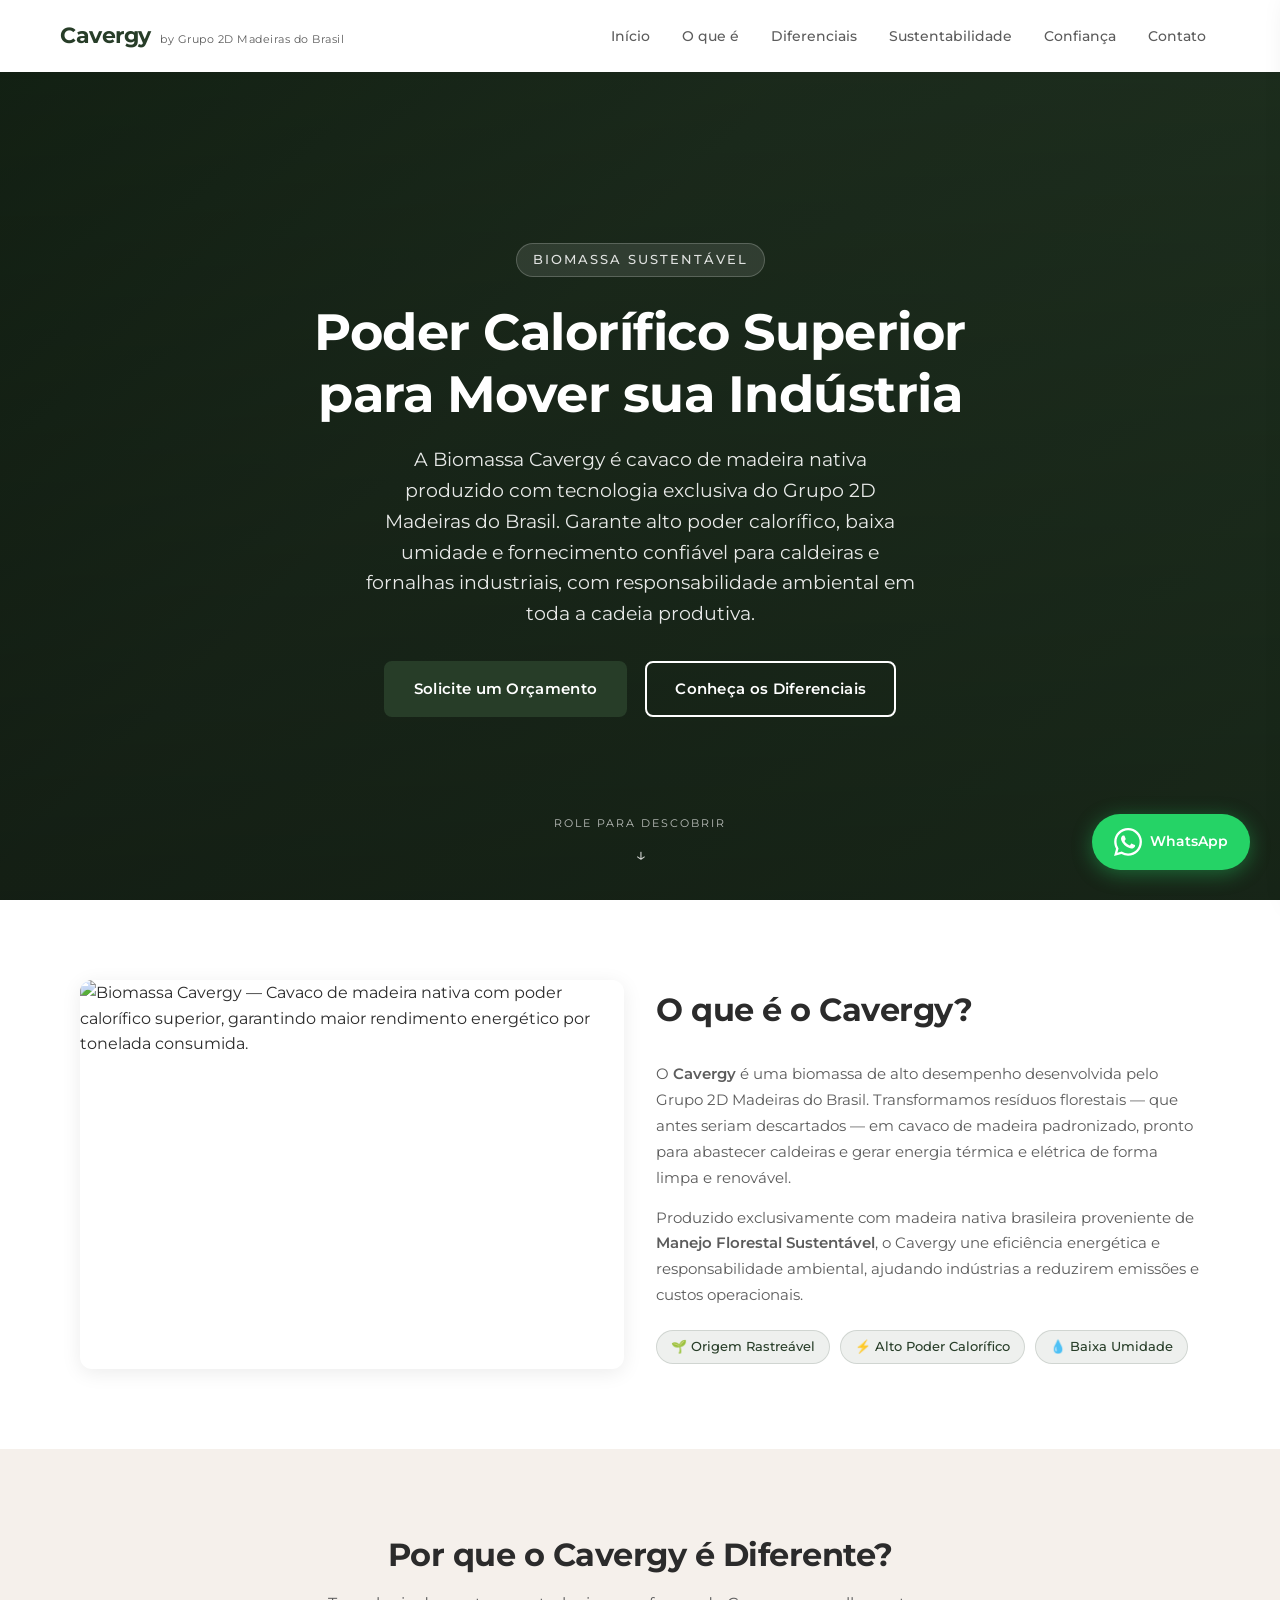
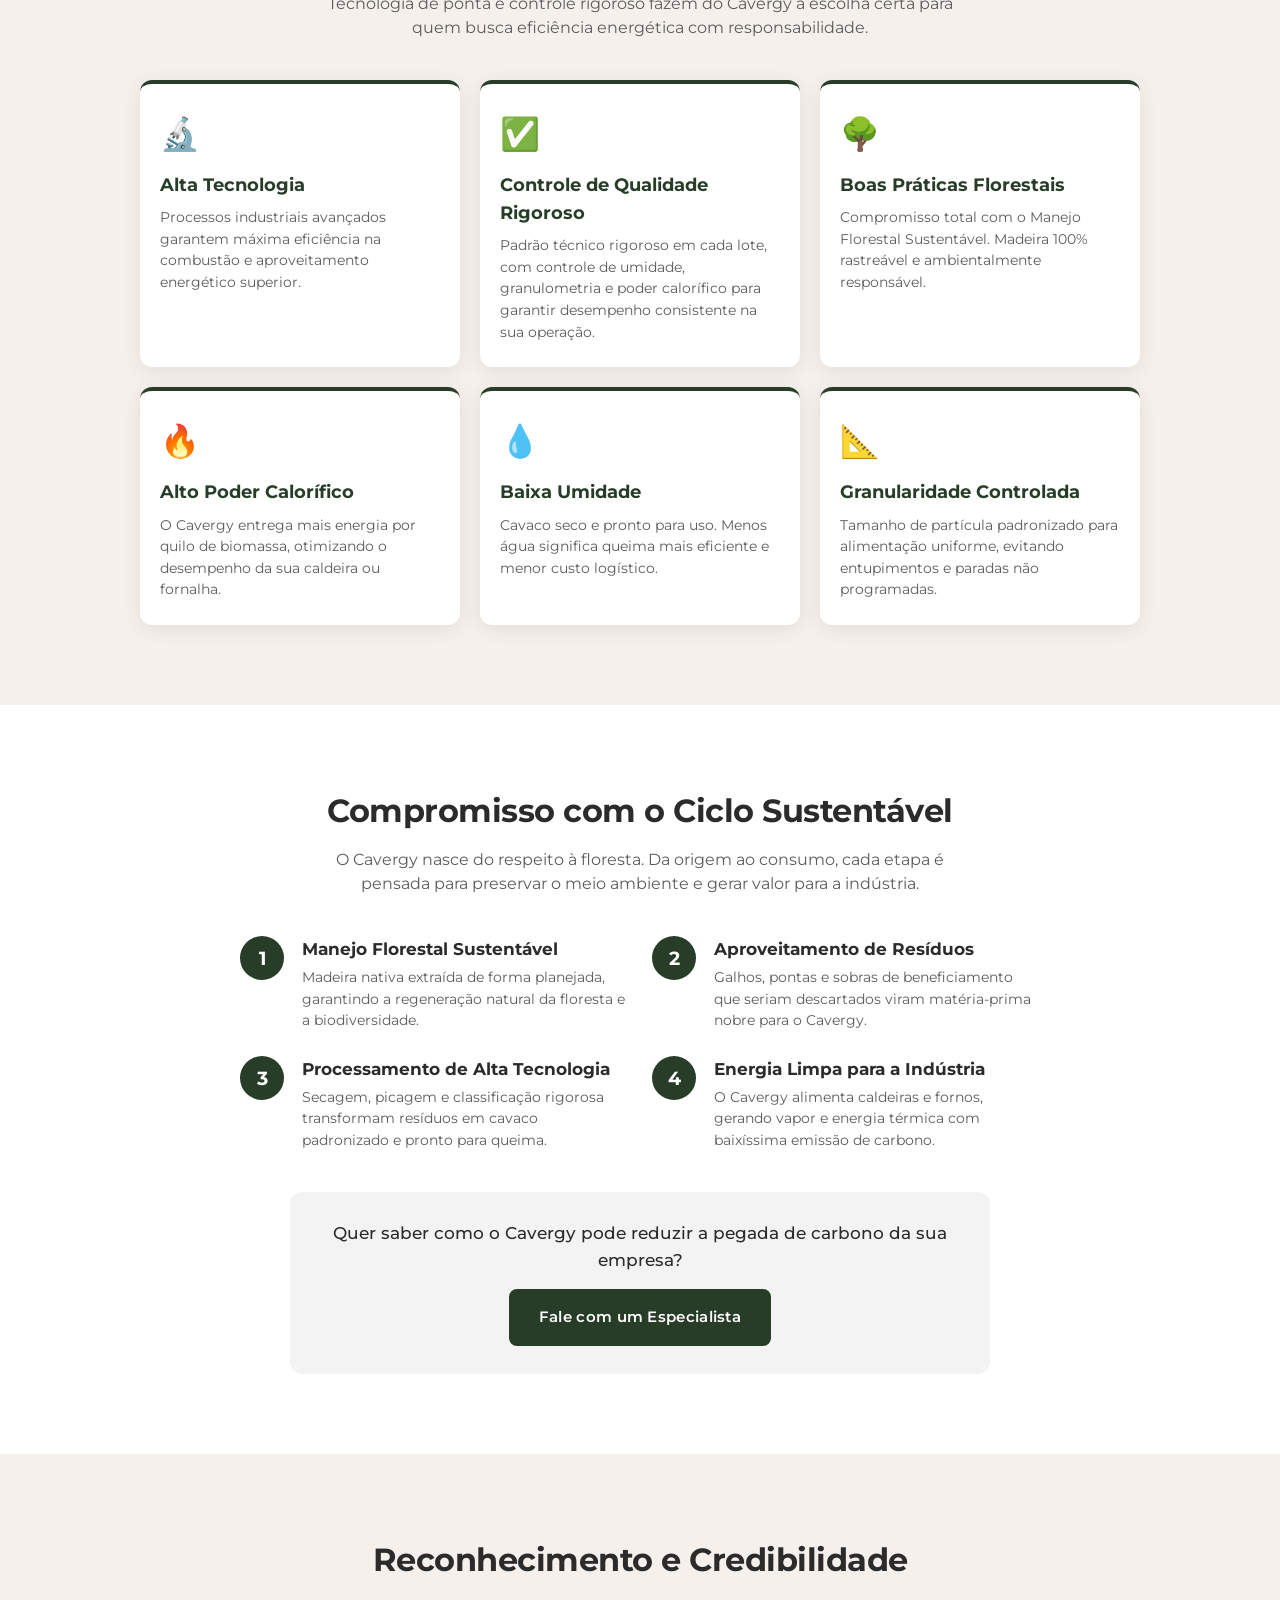
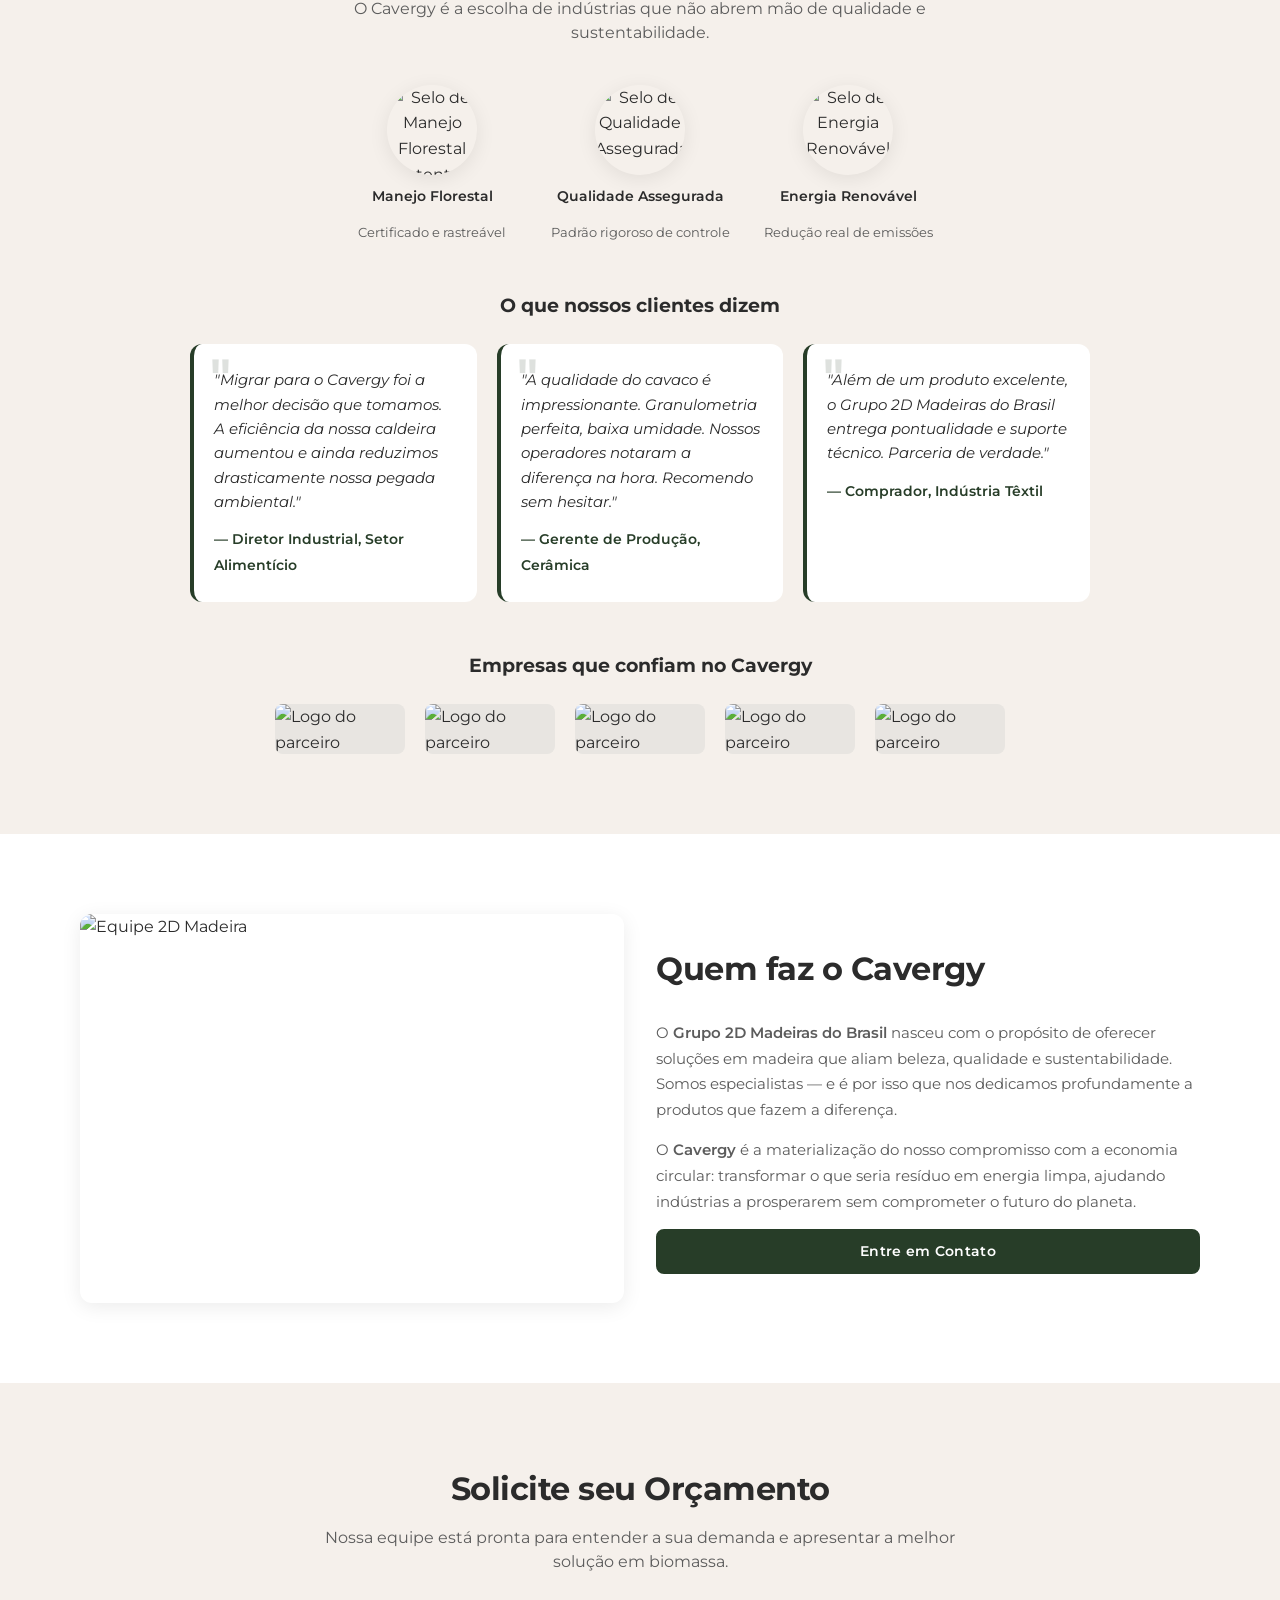
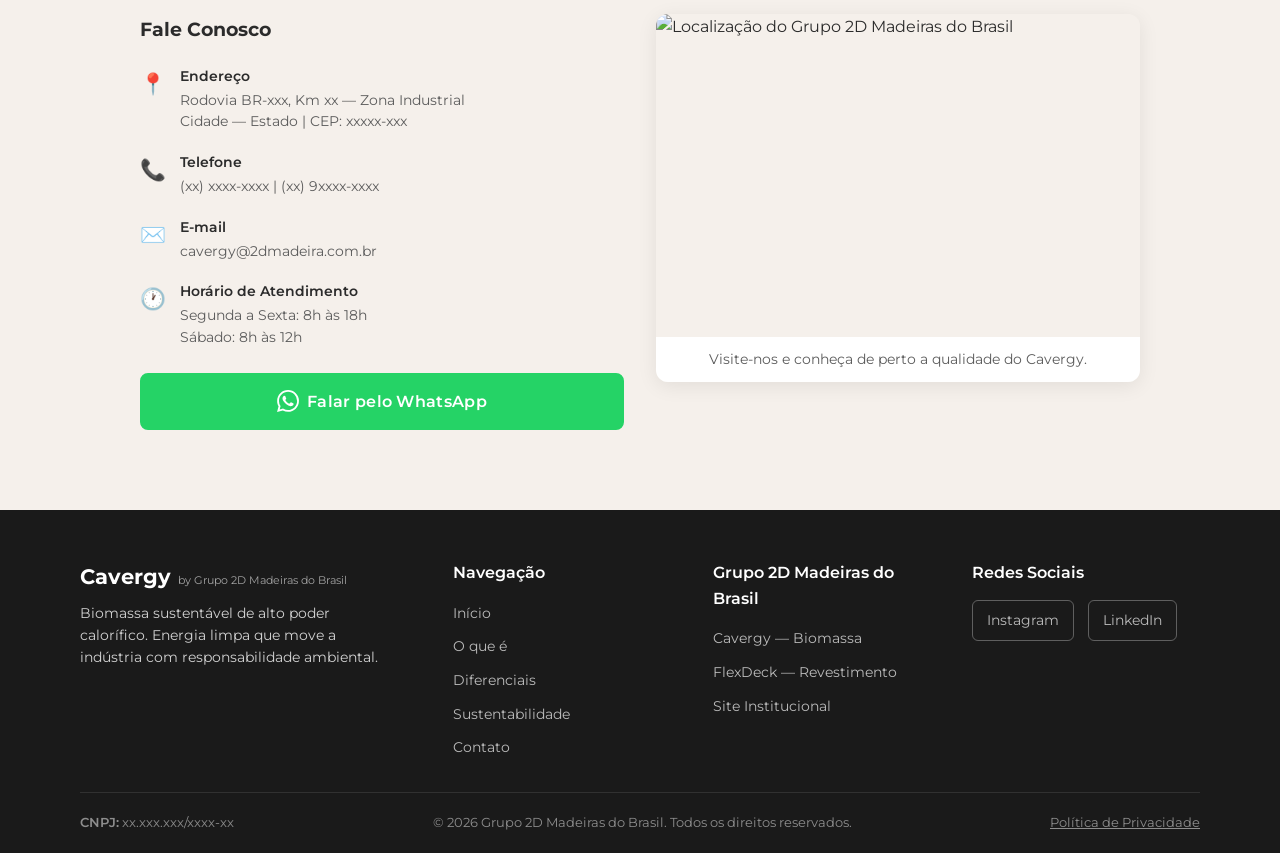
==== commit ae1aa15a: "Alterarção do site" ====
--- a/cavergy/cavergy.html
+++ b/cavergy/cavergy.html
@@ -5,7 +5,7 @@
     <meta name="viewport" content="width=device-width, initial-scale=1.0">
 
     <!-- ==================== SEO ==================== -->
-    <title>Cavergy | Biomassa Sustentável para Energia Limpa — 2D Madeira</title>
+    <title>Cavergy | Biomassa Sustentável para Energia Limpa — Grupo 2D Madeiras do Brasil</title>
     <meta name="description" content="Cavergy: biomassa de alto poder calorífico produzida a partir de resíduos florestais com Manejo Florestal Sustentável. Energia limpa, eficiência e redução de emissões para a indústria.">
     <meta name="keywords" content="Cavergy, biomassa, cavaco, energia limpa, biomassa florestal, manejo sustentável, 2D Madeira, energia renovável, cavaco de madeira, biomassa industrial">
     <meta name="author" content="2D Madeira">
@@ -40,7 +40,7 @@
             <a href="../index.html" class="header__logo" aria-label="Cavergy — Página inicial">
                 <!-- Substitua pelo caminho da sua logo PNG -->
                 <!-- <img src="logo-cavergy.png" alt="Cavergy" class="header__logo-img"> -->
-                <span class="header__logo-texto">Cavergy<span class="header__logo-sub"> by 2D Madeira</span></span>
+                <span class="header__logo-texto">Cavergy<span class="header__logo-sub"> by Grupo 2D Madeiras do Brasil</span></span>
             </a>
 
             <!-- Navegação Desktop -->
@@ -75,10 +75,9 @@
             <div class="hero__overlay"></div>
             <div class="hero__container">
                 <span class="hero__tag">Biomassa Sustentável</span>
-                <h1 class="hero__titulo">Energia Limpa que<br>Move a Indústria</h1>
+                <h1 class="hero__titulo">Poder Calorífico Superior<br>para Mover sua Indústria</h1>
                 <p class="hero__subtitulo">
-                    O <strong>Cavergy</strong> transforma resíduos florestais em energia limpa de alto poder calorífico. 
-                    Tecnologia, eficiência e sustentabilidade em cada cavaco entregue.
+                    A Biomassa Cavergy é cavaco de madeira nativa produzido com tecnologia exclusiva do Grupo 2D Madeiras do Brasil. Garante alto poder calorífico, baixa umidade e fornecimento confiável para caldeiras e fornalhas industriais, com responsabilidade ambiental em toda a cadeia produtiva.
                 </p>
                 <div class="hero__botoes">
                     <a href="#contato" class="btn btn--primario">Solicite um Orçamento</a>
@@ -98,12 +97,12 @@
                 <div class="sobre-cavergy__grid">
                     <div class="sobre-cavergy__imagem">
                         <!-- Substitua pela imagem real do Cavergy -->
-                        <img src="https://placehold.co/700x500/273D28/FFFFFF?text=Cavergy+Biomassa" alt="Cavergy — Cavaco de biomassa de madeira nativa" loading="lazy" width="700" height="500">
+                        <img src="https://placehold.co/700x500/273D28/FFFFFF?text=Biomassa+Cavergy" alt="Biomassa Cavergy — Cavaco de madeira nativa com poder calorífico superior, garantindo maior rendimento energético por tonelada consumida." loading="lazy" width="700" height="500">
                     </div>
                     <div class="sobre-cavergy__conteudo">
                         <h2 class="secao__titulo secao__titulo--esquerda">O que é o Cavergy?</h2>
                         <p class="sobre-cavergy__texto">
-                            O <strong>Cavergy</strong> é uma biomassa de alto desempenho desenvolvida pela 2D Madeira. 
+                            O <strong>Cavergy</strong> é uma biomassa de alto desempenho desenvolvida pelo Grupo 2D Madeiras do Brasil. 
                             Transformamos resíduos florestais — que antes seriam descartados — em cavaco de madeira 
                             padronizado, pronto para abastecer caldeiras e gerar energia térmica e elétrica de forma limpa e renovável.
                         </p>
@@ -144,7 +143,7 @@
                             <span aria-hidden="true">✅</span>
                         </div>
                         <h3 class="diferencial-card__titulo">Controle de Qualidade Rigoroso</h3>
-                        <p class="diferencial-card__descricao">Cada lote de cavaco é selecionado e analisado para assegurar granulometria uniforme e baixíssima umidade.</p>
+                        <p class="diferencial-card__descricao">Padrão técnico rigoroso em cada lote, com controle de umidade, granulometria e poder calorífico para garantir desempenho consistente na sua operação.</p>
                     </article>
 
                     <!-- Diferencial 3 -->
@@ -278,7 +277,7 @@
                             <cite class="depoimento__autor">— Gerente de Produção, Cerâmica</cite>
                         </blockquote>
                         <blockquote class="depoimento">
-                            <p class="depoimento__texto">"Além de um produto excelente, a 2D Madeira entrega pontualidade e suporte técnico. Parceria de verdade."</p>
+                            <p class="depoimento__texto">"Além de um produto excelente, o Grupo 2D Madeiras do Brasil entrega pontualidade e suporte técnico. Parceria de verdade."</p>
                             <cite class="depoimento__autor">— Comprador, Indústria Têxtil</cite>
                         </blockquote>
                     </div>
@@ -318,7 +317,7 @@
                     <div class="sobre-empresa__conteudo">
                         <h2 class="secao__titulo secao__titulo--esquerda">Quem faz o Cavergy</h2>
                         <p class="sobre-empresa__texto">
-                            A <strong>2D Madeira</strong> nasceu com o propósito de oferecer soluções em madeira que aliam beleza, 
+                            O <strong>Grupo 2D Madeiras do Brasil</strong> nasceu com o propósito de oferecer soluções em madeira que aliam beleza, 
                             qualidade e sustentabilidade. Somos especialistas — e é por isso que nos dedicamos profundamente 
                             a produtos que fazem a diferença.
                         </p>
@@ -383,7 +382,7 @@
                     <!-- Mapa -->
                     <div class="contato__mapa">
                         <div class="contato__mapa-placeholder">
-                            <img src="https://placehold.co/600x400/e8e5e1/666666?text=Localização+Cavergy" alt="Localização da 2D Madeira" loading="lazy" width="600" height="400">
+                             <img src="https://placehold.co/600x400/e8e5e1/666666?text=Localização+Cavergy" alt="Localização do Grupo 2D Madeiras do Brasil" loading="lazy" width="600" height="400">
                             <p class="contato__mapa-legenda">Visite-nos e conheça de perto a qualidade do Cavergy.</p>
                         </div>
                     </div>
@@ -399,7 +398,7 @@
             <div class="rodape__grid">
                 <!-- Marca -->
                 <div class="rodape__coluna rodape__coluna--marca">
-                    <span class="rodape__logo">Cavergy<span class="rodape__logo-sub"> by 2D Madeira</span></span>
+                    <span class="rodape__logo">Cavergy<span class="rodape__logo-sub"> by Grupo 2D Madeiras do Brasil</span></span>
                     <p class="rodape__texto">Biomassa sustentável de alto poder calorífico. Energia limpa que move a indústria com responsabilidade ambiental.</p>
                 </div>
                 <!-- Links rápidos -->
@@ -415,7 +414,7 @@
                 </div>
                 <!-- Produtos -->
                 <div class="rodape__coluna">
-                    <h4 class="rodape__titulo">2D Madeira</h4>
+                    <h4 class="rodape__titulo">Grupo 2D Madeiras do Brasil</h4>
                     <ul class="rodape__links">
                         <li><a href="#">Cavergy — Biomassa</a></li>
                         <li><a href="#">FlexDeck — Revestimento</a></li>
@@ -434,7 +433,7 @@
             <!-- Barra inferior -->
             <div class="rodape__barra">
                 <p class="rodape__cnpj"><strong>CNPJ:</strong> xx.xxx.xxx/xxxx-xx</p>
-                <p class="rodape__copy">&copy; <span id="anoAtual"></span> 2D Madeira. Todos os direitos reservados.</p>
+                <p class="rodape__copy">&copy; <span id="anoAtual"></span> Grupo 2D Madeiras do Brasil. Todos os direitos reservados.</p>
                 <p class="rodape__privacidade"><a href="#">Política de Privacidade</a></p>
             </div>
         </div>
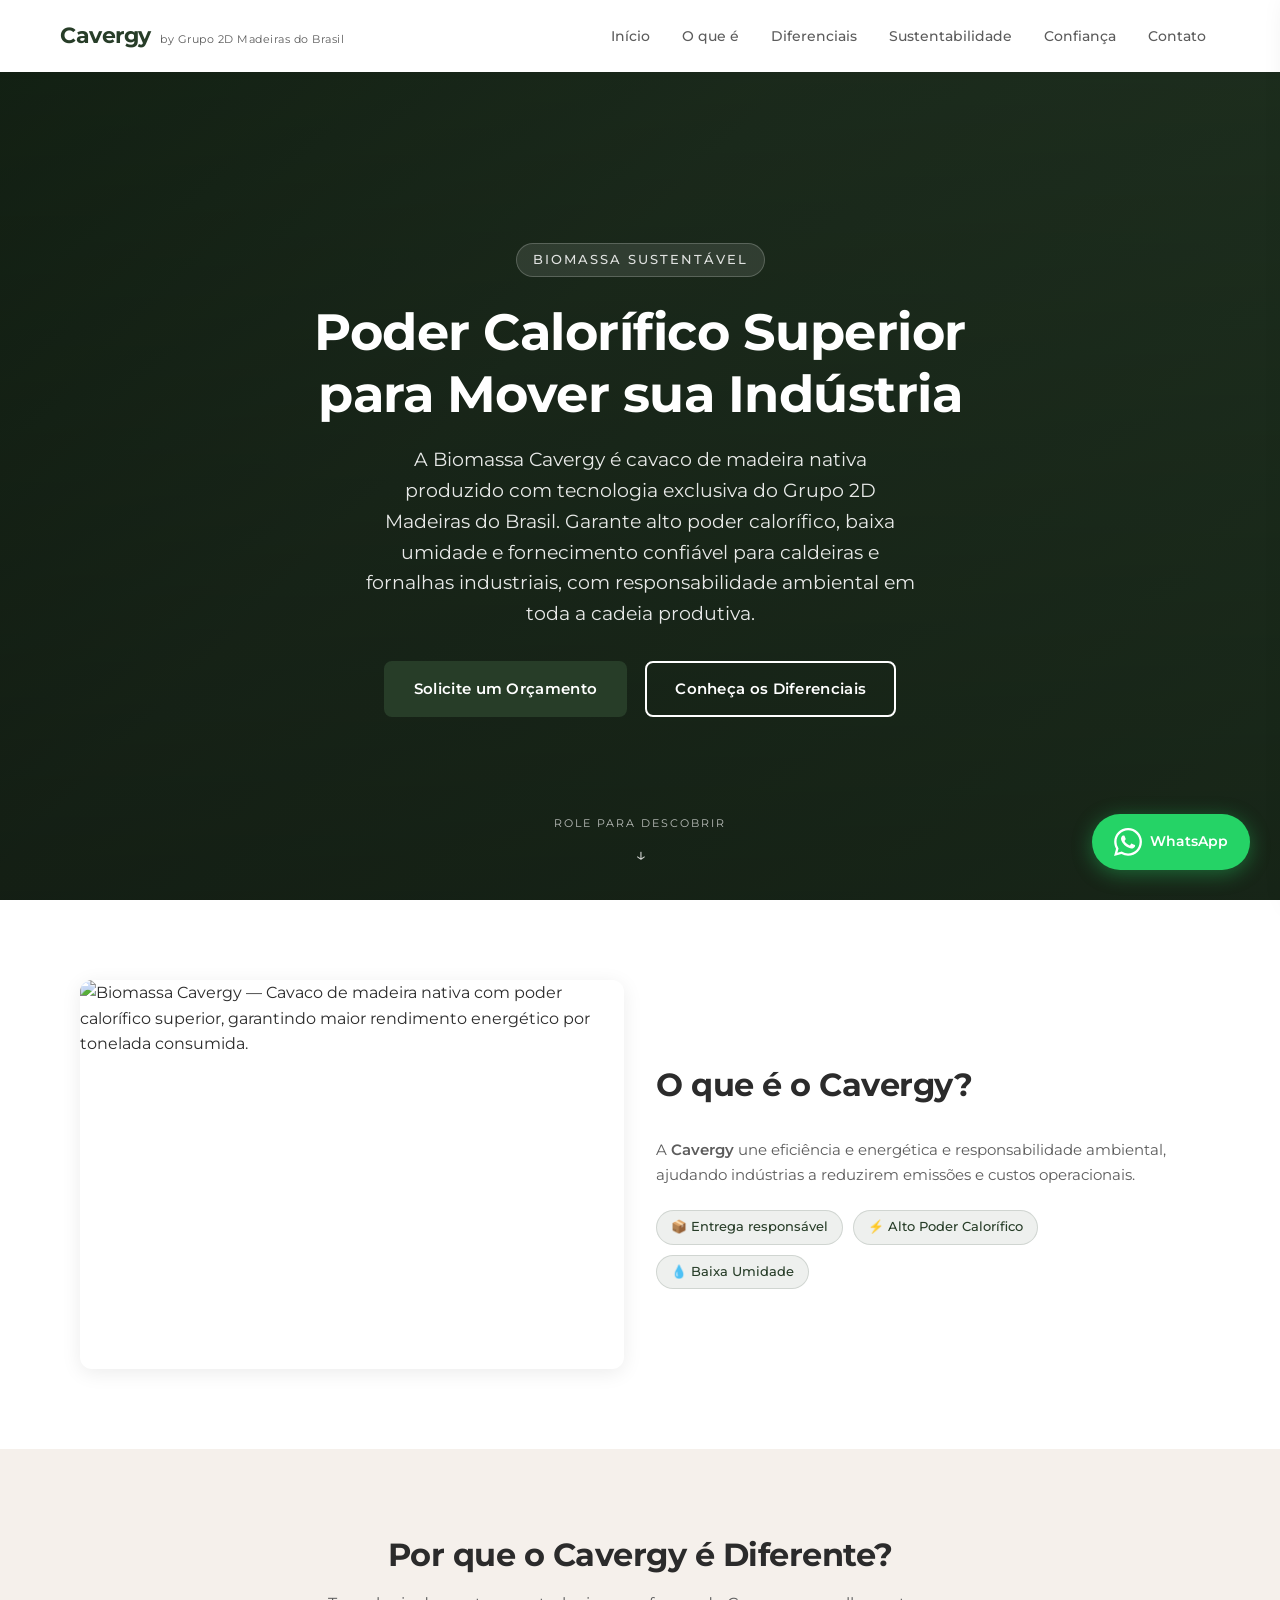
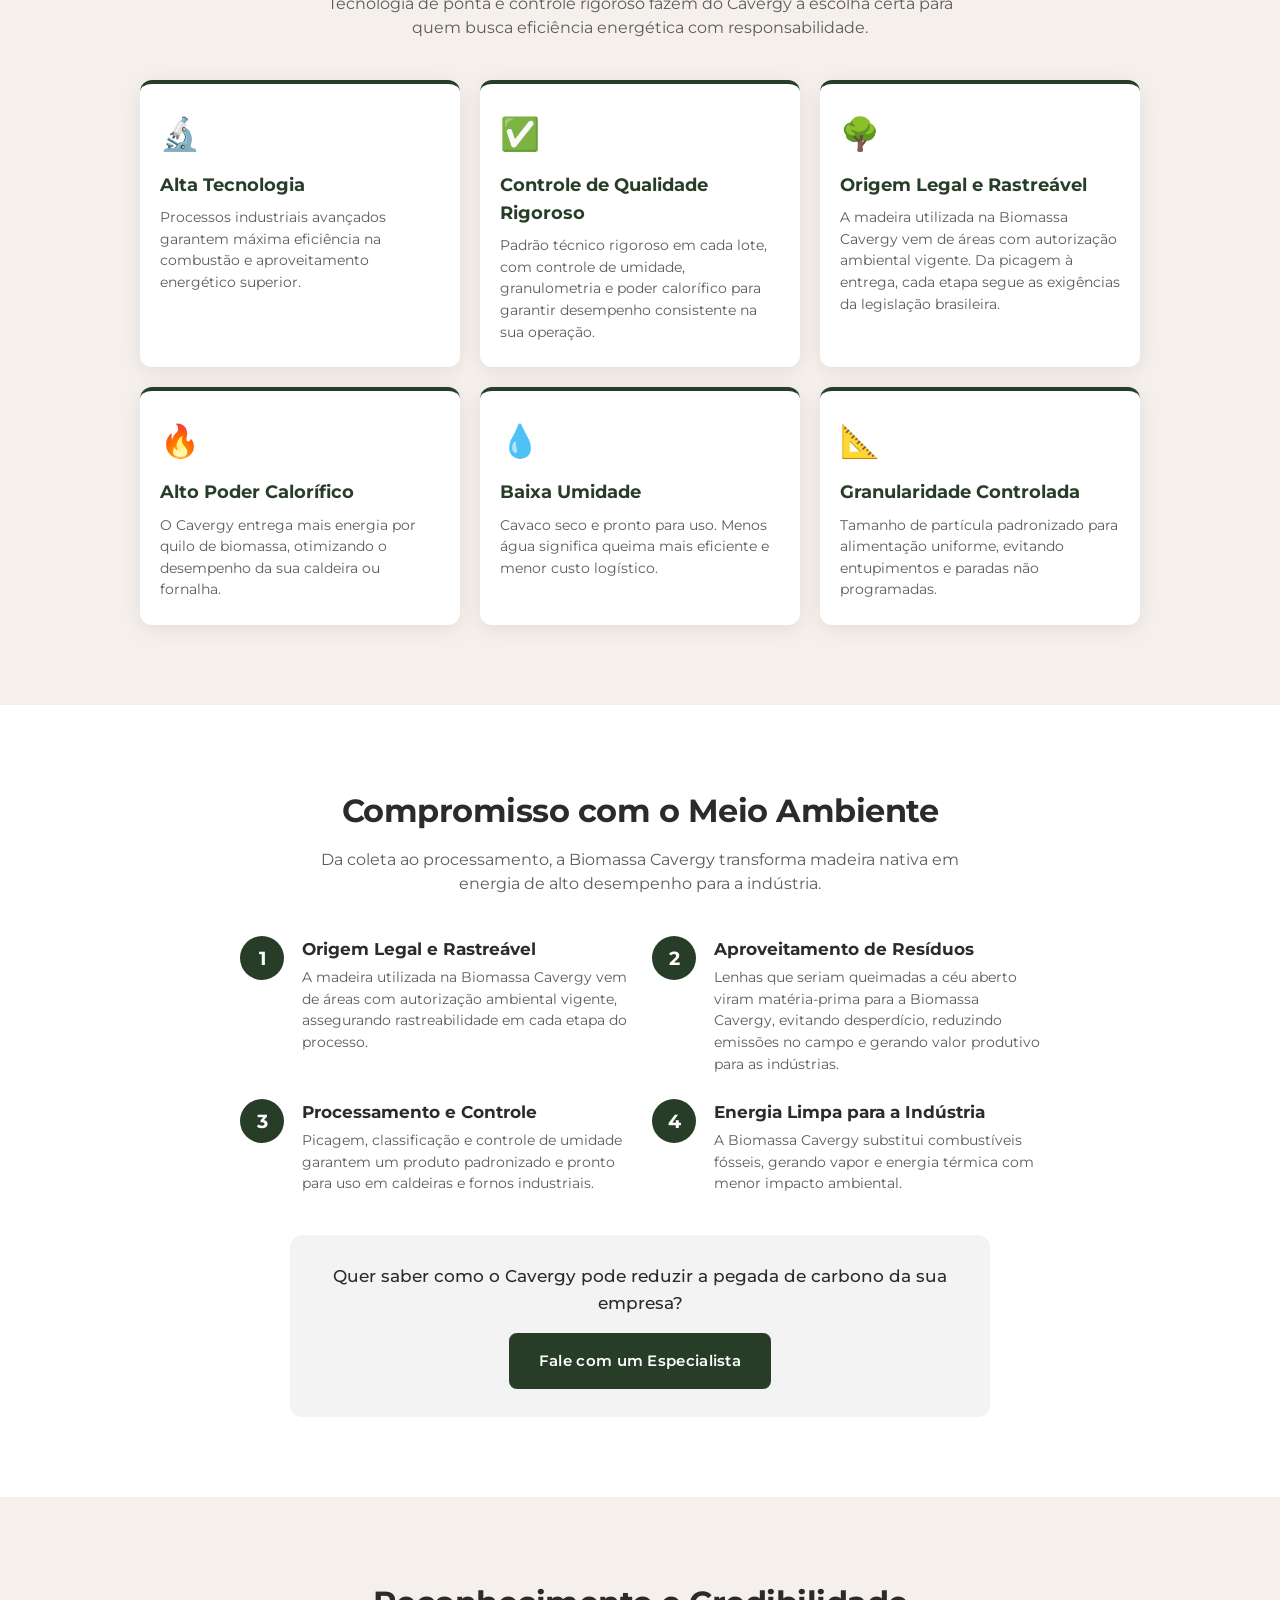
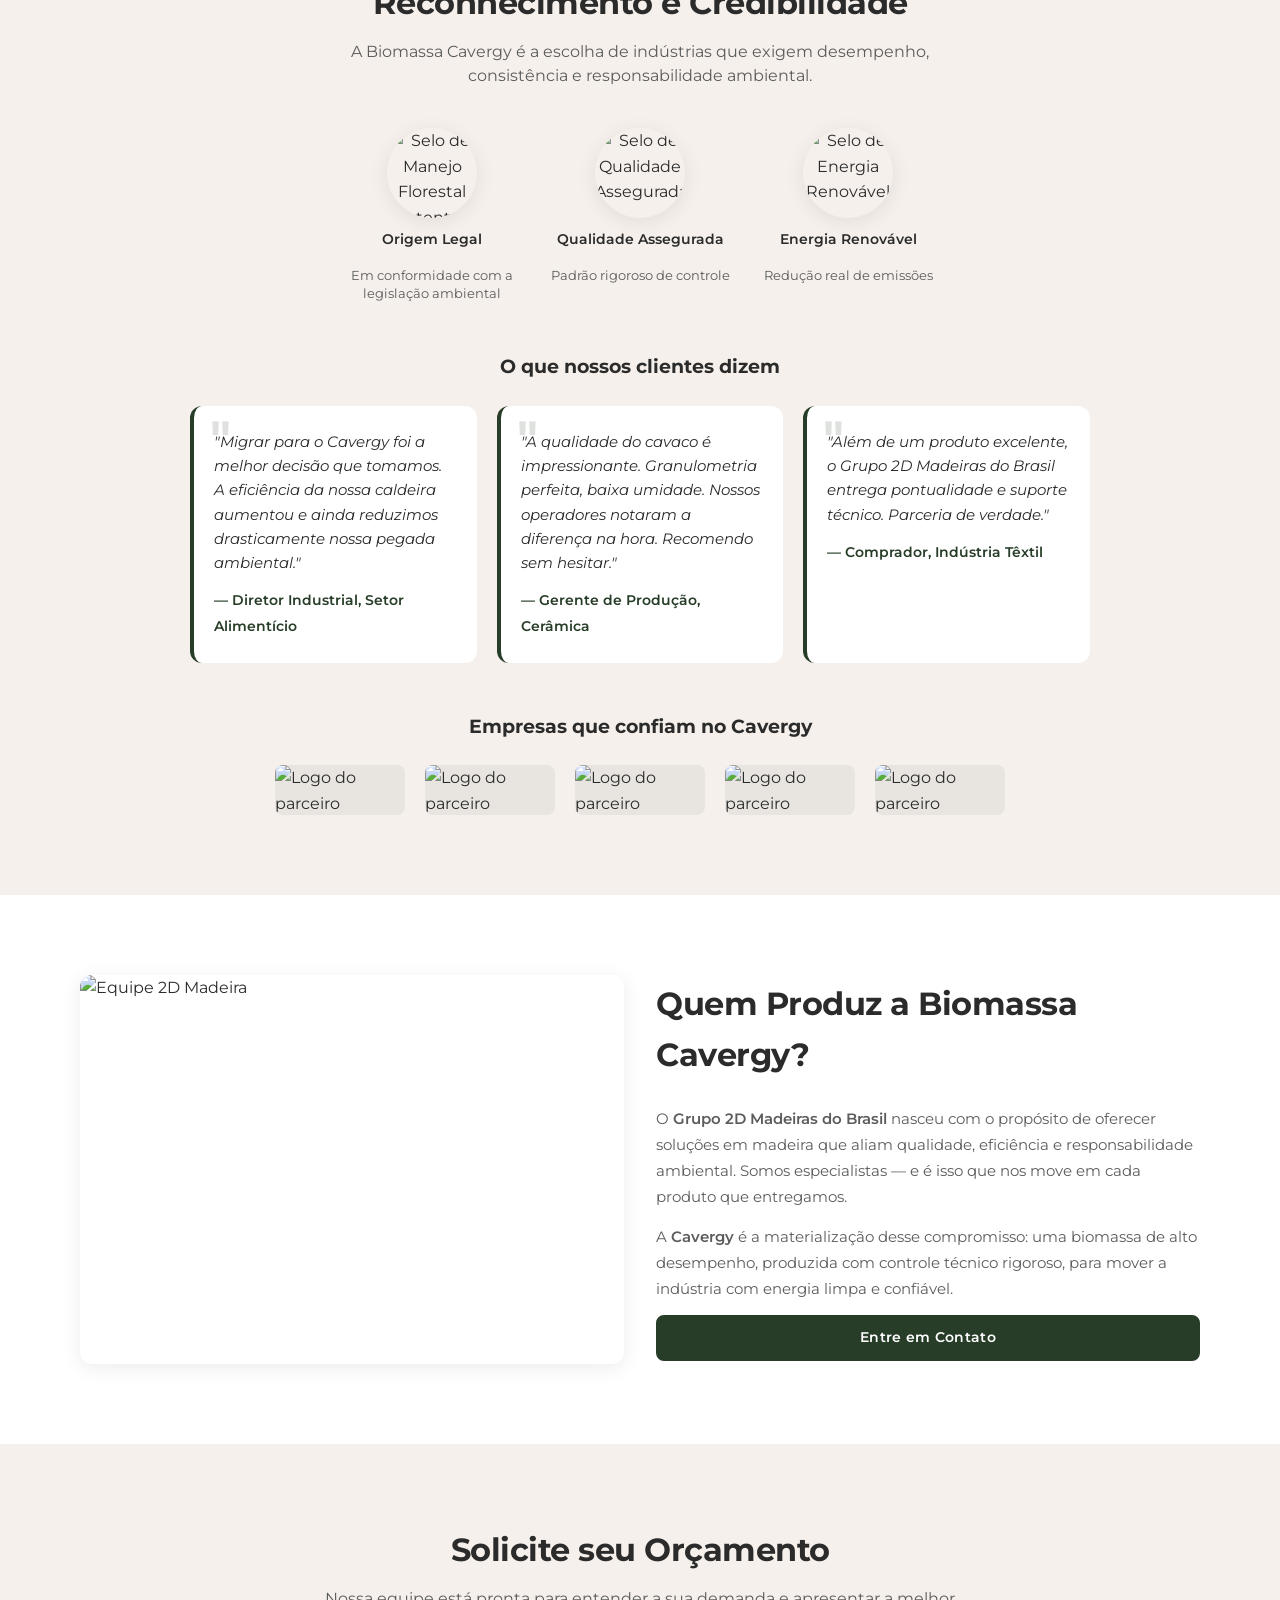
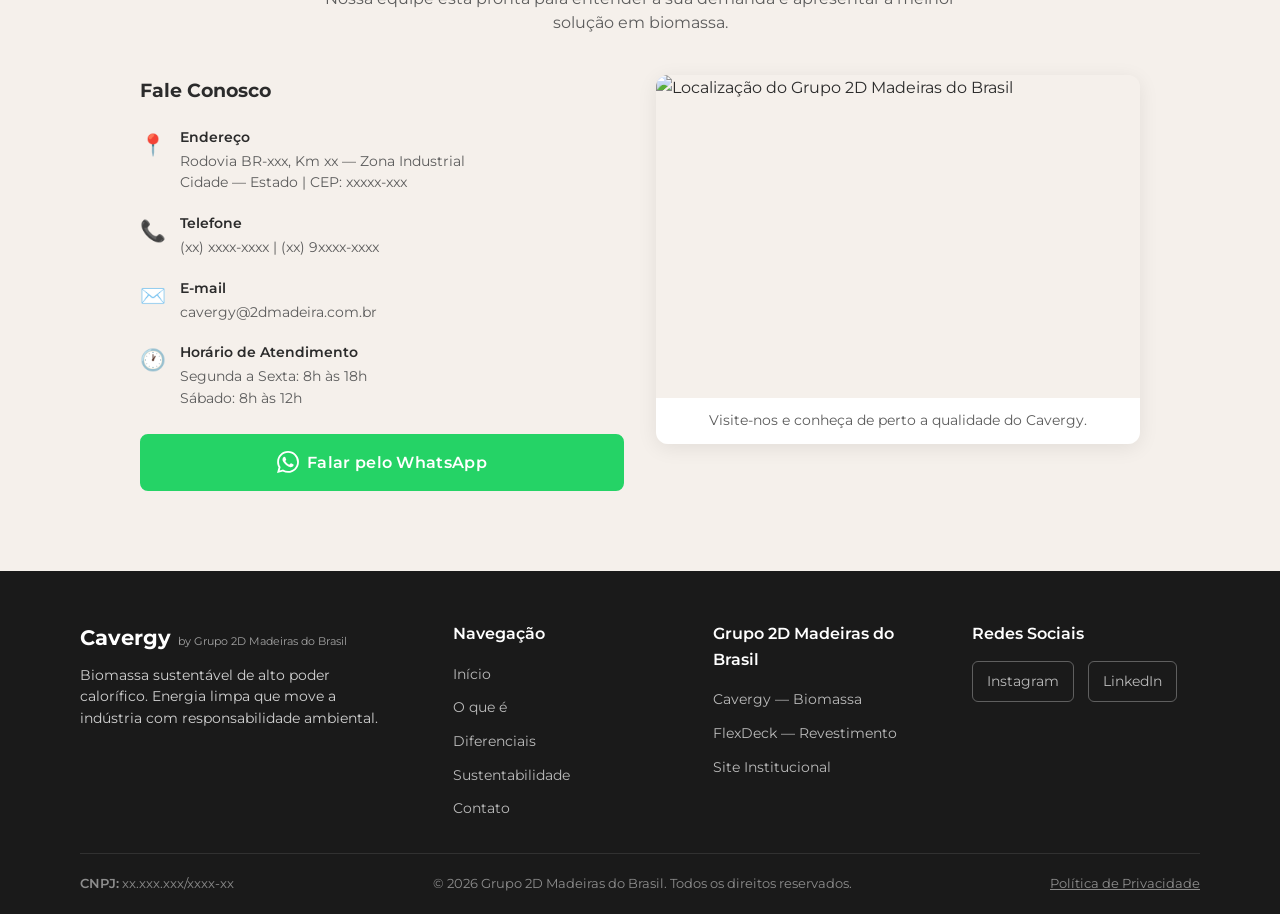
==== commit 031ada14: "Atualização do site Cavergy" ====
--- a/cavergy/cavergy.html
+++ b/cavergy/cavergy.html
@@ -102,17 +102,10 @@
                     <div class="sobre-cavergy__conteudo">
                         <h2 class="secao__titulo secao__titulo--esquerda">O que é o Cavergy?</h2>
                         <p class="sobre-cavergy__texto">
-                            O <strong>Cavergy</strong> é uma biomassa de alto desempenho desenvolvida pelo Grupo 2D Madeiras do Brasil. 
-                            Transformamos resíduos florestais — que antes seriam descartados — em cavaco de madeira 
-                            padronizado, pronto para abastecer caldeiras e gerar energia térmica e elétrica de forma limpa e renovável.
-                        </p>
-                        <p class="sobre-cavergy__texto">
-                            Produzido exclusivamente com madeira nativa brasileira proveniente de 
-                            <strong>Manejo Florestal Sustentável</strong>, o Cavergy une eficiência energética e 
-                            responsabilidade ambiental, ajudando indústrias a reduzirem emissões e custos operacionais.
+                            A <strong>Cavergy</strong> une eficiência e energética e responsabilidade ambiental, ajudando indústrias a reduzirem emissões e custos operacionais.
                         </p>
                         <div class="sobre-cavergy__selos">
-                            <span class="selo selo--verde">🌱 Origem Rastreável</span>
+                            <span class="selo selo--verde">📦 Entrega responsável</span>
                             <span class="selo selo--verde">⚡ Alto Poder Calorífico</span>
                             <span class="selo selo--verde">💧 Baixa Umidade</span>
                         </div>
@@ -151,8 +144,8 @@
                         <div class="diferencial-card__icone">
                             <span aria-hidden="true">🌳</span>
                         </div>
-                        <h3 class="diferencial-card__titulo">Boas Práticas Florestais</h3>
-                        <p class="diferencial-card__descricao">Compromisso total com o Manejo Florestal Sustentável. Madeira 100% rastreável e ambientalmente responsável.</p>
+                        <h3 class="diferencial-card__titulo">Origem Legal e Rastreável </h3>
+                        <p class="diferencial-card__descricao">A madeira utilizada na Biomassa Cavergy vem de áreas com autorização ambiental vigente. Da picagem à entrega, cada etapa segue as exigências da legislação brasileira.</p>
                     </article>
 
                     <!-- Diferencial 4 -->
@@ -189,8 +182,8 @@
         <section class="sustentabilidade" id="sustentabilidade">
             <div class="container">
                 <div class="sustentabilidade__cabecalho">
-                    <h2 class="secao__titulo">Compromisso com o Ciclo Sustentável</h2>
-                    <p class="secao__descricao">O Cavergy nasce do respeito à floresta. Da origem ao consumo, cada etapa é pensada para preservar o meio ambiente e gerar valor para a indústria.</p>
+                    <h2 class="secao__titulo">Compromisso com o Meio Ambiente</h2>
+                    <p class="secao__descricao">Da coleta ao processamento, a Biomassa Cavergy transforma madeira nativa em energia de alto desempenho para a indústria.</p>
                 </div>
 
                 <div class="sustentabilidade__fluxo">
@@ -198,8 +191,8 @@
                     <div class="fluxo-item">
                         <div class="fluxo-item__numero" aria-hidden="true">1</div>
                         <div class="fluxo-item__conteudo">
-                            <h3 class="fluxo-item__titulo">Manejo Florestal Sustentável</h3>
-                            <p class="fluxo-item__texto">Madeira nativa extraída de forma planejada, garantindo a regeneração natural da floresta e a biodiversidade.</p>
+                            <h3 class="fluxo-item__titulo">Origem Legal e Rastreável</h3>
+                            <p class="fluxo-item__texto">A madeira utilizada na Biomassa Cavergy vem de áreas com autorização ambiental vigente, assegurando rastreabilidade em cada etapa do processo.</p>
                         </div>
                     </div>
                     <!-- Etapa 2 -->
@@ -207,15 +200,15 @@
                         <div class="fluxo-item__numero" aria-hidden="true">2</div>
                         <div class="fluxo-item__conteudo">
                             <h3 class="fluxo-item__titulo">Aproveitamento de Resíduos</h3>
-                            <p class="fluxo-item__texto">Galhos, pontas e sobras de beneficiamento que seriam descartados viram matéria-prima nobre para o Cavergy.</p>
+                            <p class="fluxo-item__texto">Lenhas que seriam queimadas a céu aberto viram matéria-prima para a Biomassa Cavergy, evitando desperdício, reduzindo emissões no campo e gerando valor produtivo para as indústrias.</p>
                         </div>
                     </div>
                     <!-- Etapa 3 -->
                     <div class="fluxo-item">
                         <div class="fluxo-item__numero" aria-hidden="true">3</div>
                         <div class="fluxo-item__conteudo">
-                            <h3 class="fluxo-item__titulo">Processamento de Alta Tecnologia</h3>
-                            <p class="fluxo-item__texto">Secagem, picagem e classificação rigorosa transformam resíduos em cavaco padronizado e pronto para queima.</p>
+                            <h3 class="fluxo-item__titulo">Processamento e Controle</h3>
+                            <p class="fluxo-item__texto">Picagem, classificação e controle de umidade garantem um produto padronizado e pronto para uso em caldeiras e fornos industriais.</p>
                         </div>
                     </div>
                     <!-- Etapa 4 -->
@@ -223,7 +216,7 @@
                         <div class="fluxo-item__numero" aria-hidden="true">4</div>
                         <div class="fluxo-item__conteudo">
                             <h3 class="fluxo-item__titulo">Energia Limpa para a Indústria</h3>
-                            <p class="fluxo-item__texto">O Cavergy alimenta caldeiras e fornos, gerando vapor e energia térmica com baixíssima emissão de carbono.</p>
+                            <p class="fluxo-item__texto">A Biomassa Cavergy substitui combustíveis fósseis, gerando vapor e energia térmica com menor impacto ambiental.</p>
                         </div>
                     </div>
                 </div>
@@ -240,7 +233,7 @@
         <section class="confianca" id="confianca">
             <div class="container">
                 <h2 class="secao__titulo">Reconhecimento e Credibilidade</h2>
-                <p class="secao__descricao">O Cavergy é a escolha de indústrias que não abrem mão de qualidade e sustentabilidade.</p>
+                <p class="secao__descricao">A Biomassa Cavergy é a escolha de indústrias que exigem desempenho, consistência e responsabilidade ambiental.</p>
 
                 <!-- Certificações -->
                 <div class="confianca__certificacoes">
@@ -248,7 +241,7 @@
                         <div class="certificacao__selo">
                             <img src="https://placehold.co/120x120/273D28/FFFFFF?text=Manejo" alt="Selo de Manejo Florestal Sustentável" loading="lazy" width="120" height="120">
                         </div>
-                        <p class="certificacao__texto"><strong>Manejo Florestal</strong><br>Certificado e rastreável</p>
+                        <p class="certificacao__texto"><strong>Origem Legal</strong><br>Em conformidade com a legislação ambiental</p>
                     </div>
                     <div class="certificacao">
                         <div class="certificacao__selo">
@@ -312,19 +305,15 @@
             <div class="container">
                 <div class="sobre-empresa__grid">
                     <div class="sobre-empresa__imagem">
-                        <img src="https://placehold.co/700x500/273D28/FFFFFF?text=2D+Madeira" alt="Equipe 2D Madeira" loading="lazy" width="700" height="500">
+                        <img src="https://placehold.co/700x500/273D28/FFFFFF?text=2D+Madeira+do+Brasil" alt="Equipe 2D Madeira" loading="lazy" width="700" height="500">
                     </div>
                     <div class="sobre-empresa__conteudo">
-                        <h2 class="secao__titulo secao__titulo--esquerda">Quem faz o Cavergy</h2>
+                        <h2 class="secao__titulo secao__titulo--esquerda">Quem Produz a Biomassa Cavergy?</h2>
                         <p class="sobre-empresa__texto">
-                            O <strong>Grupo 2D Madeiras do Brasil</strong> nasceu com o propósito de oferecer soluções em madeira que aliam beleza, 
-                            qualidade e sustentabilidade. Somos especialistas — e é por isso que nos dedicamos profundamente 
-                            a produtos que fazem a diferença.
+                            O <strong>Grupo 2D Madeiras do Brasil</strong> nasceu com o propósito de oferecer soluções em madeira que aliam qualidade, eficiência e responsabilidade ambiental. Somos especialistas — e é isso que nos move em cada produto que entregamos.
                         </p>
                         <p class="sobre-empresa__texto">
-                            O <strong>Cavergy</strong> é a materialização do nosso compromisso com a economia circular: 
-                            transformar o que seria resíduo em energia limpa, ajudando indústrias a prosperarem 
-                            sem comprometer o futuro do planeta.
+                            A <strong>Cavergy</strong> é a materialização desse compromisso: uma biomassa de alto desempenho, produzida com controle técnico rigoroso, para mover a indústria com energia limpa e confiável.
                         </p>
                         <a href="#contato" class="btn btn--primario btn--sm">Entre em Contato</a>
                     </div>
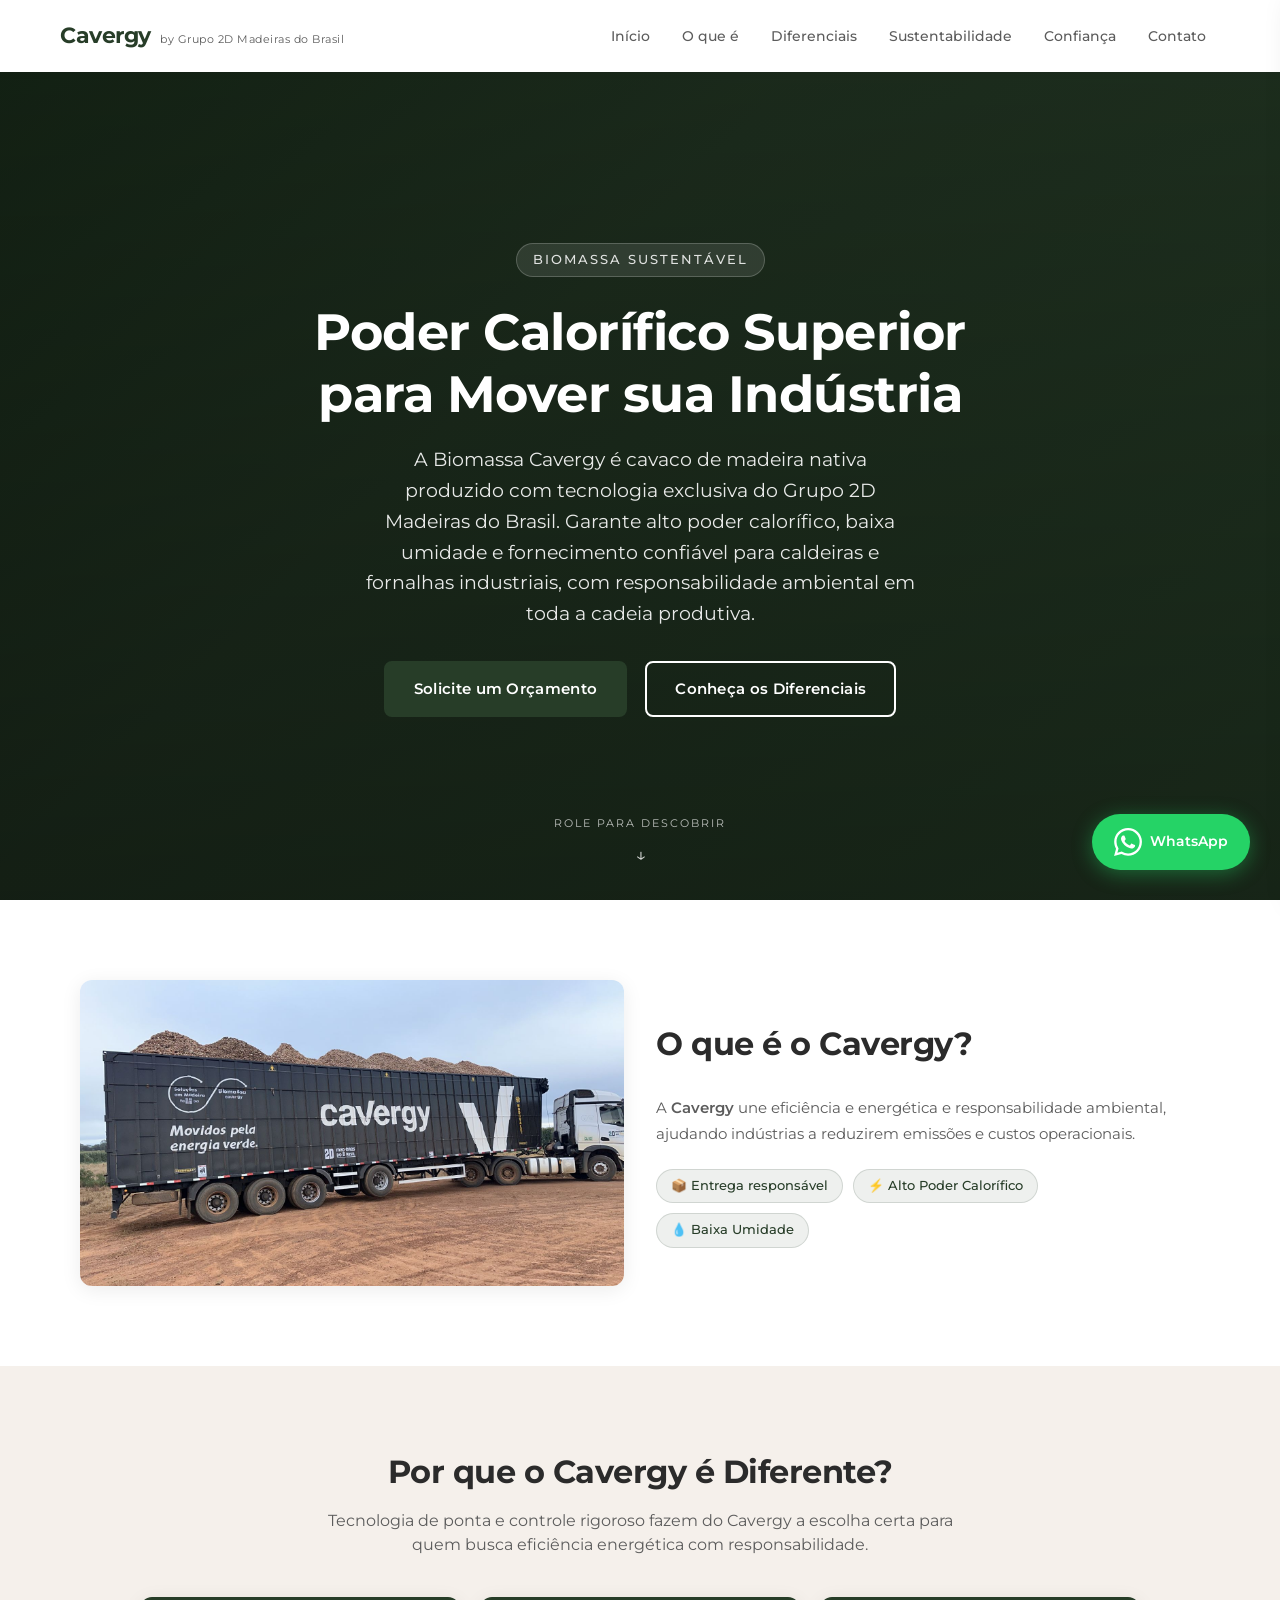
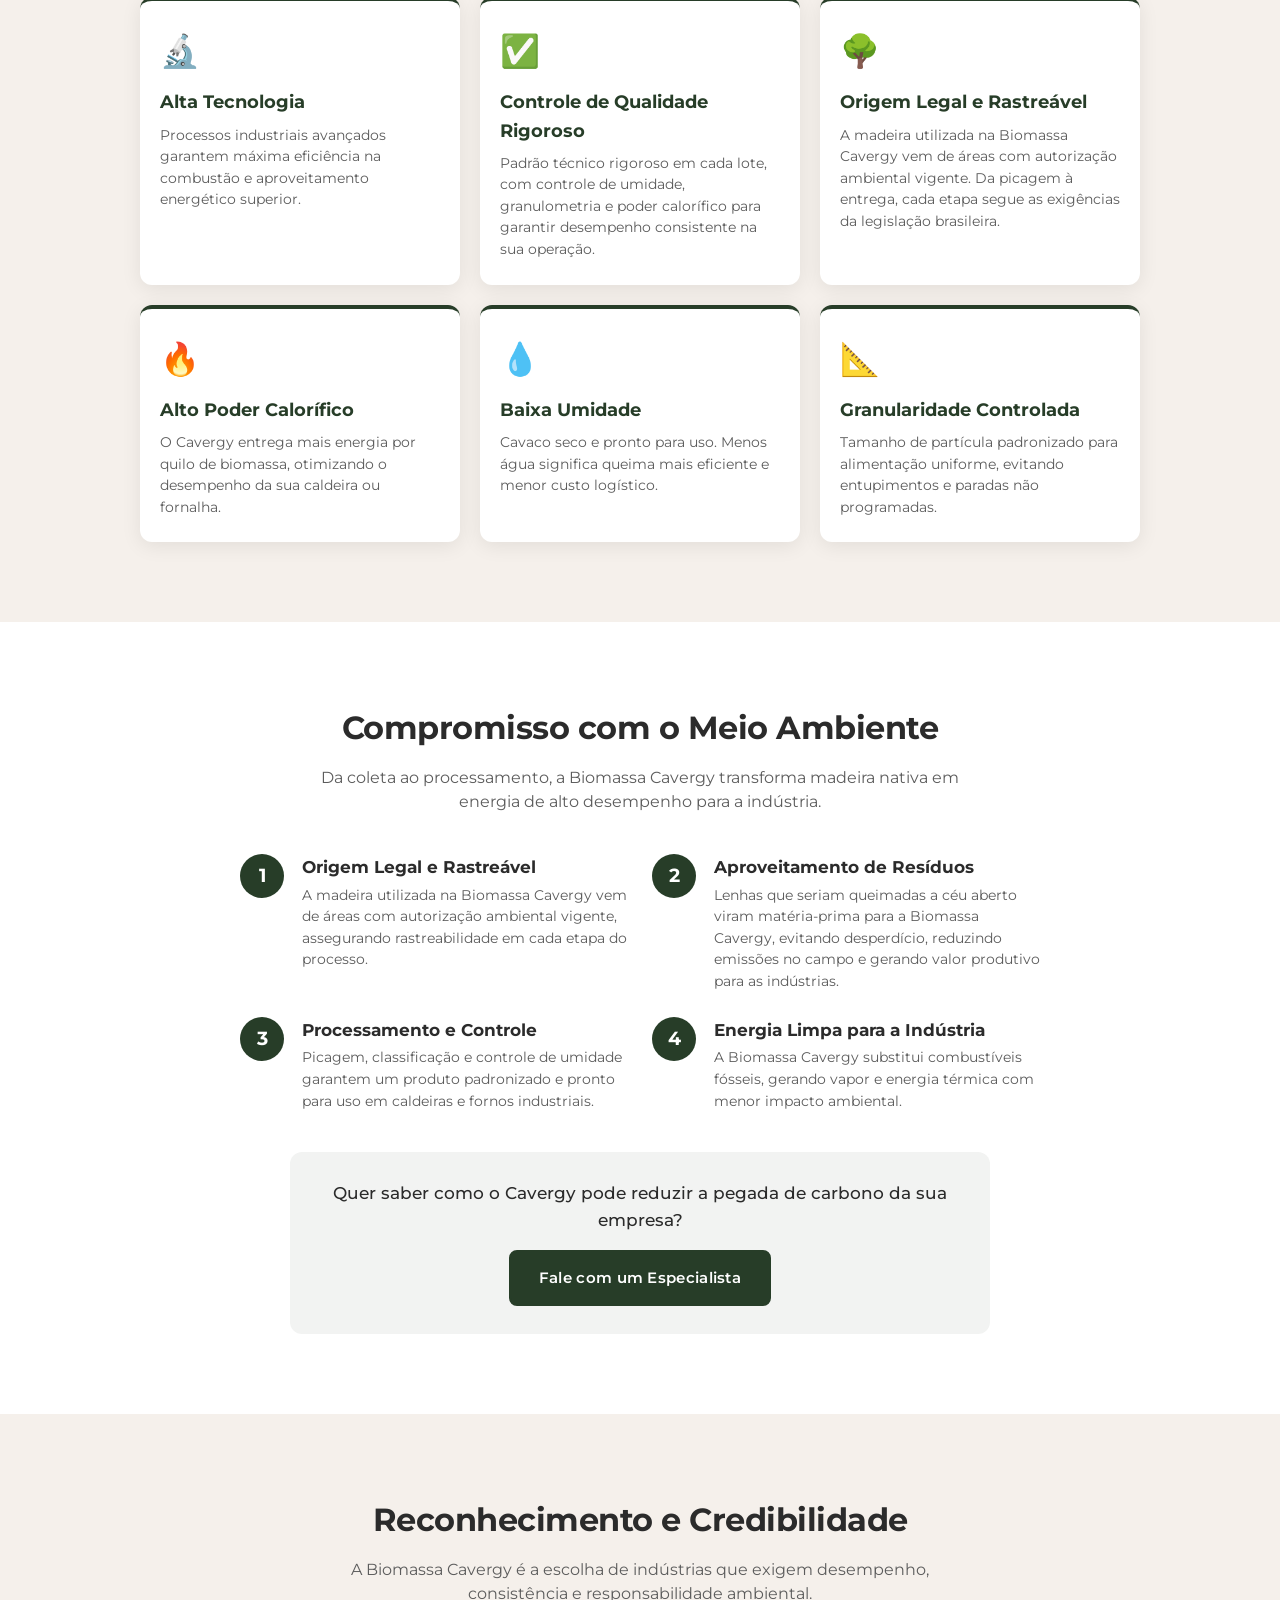
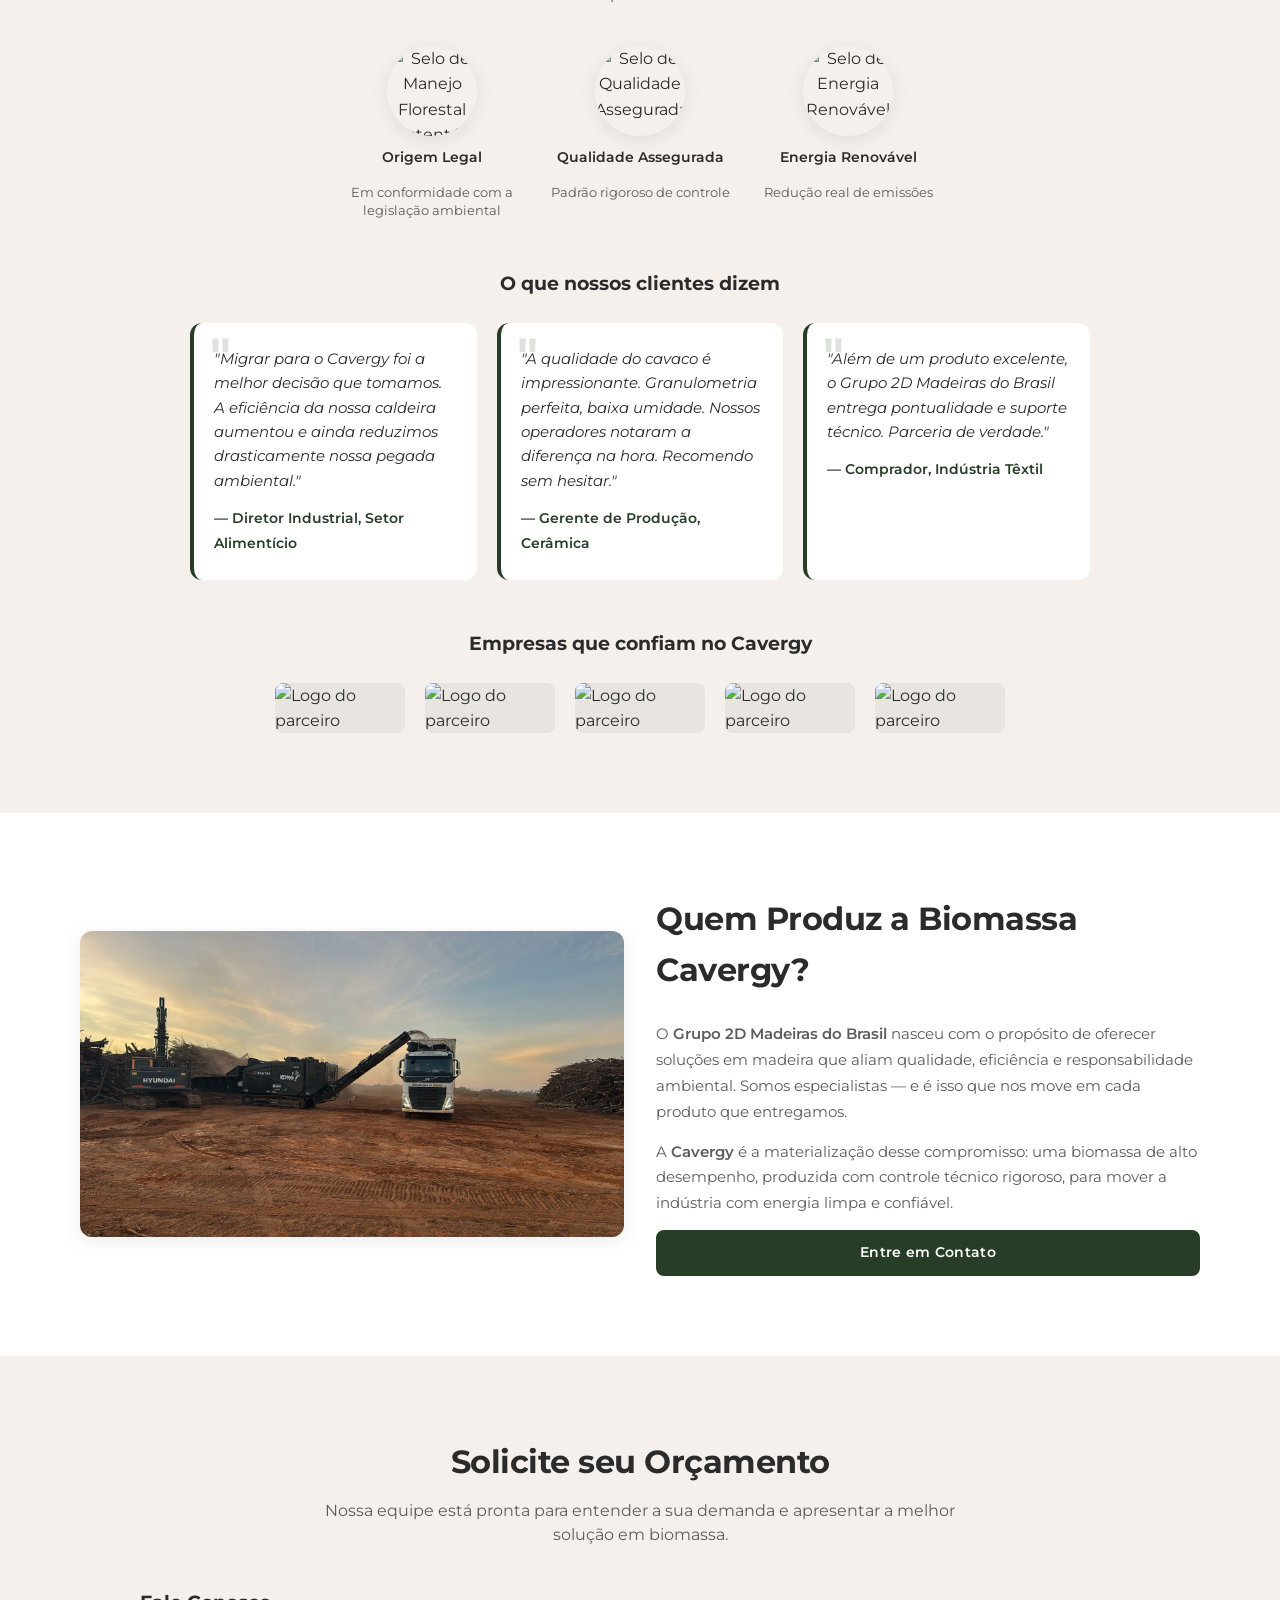
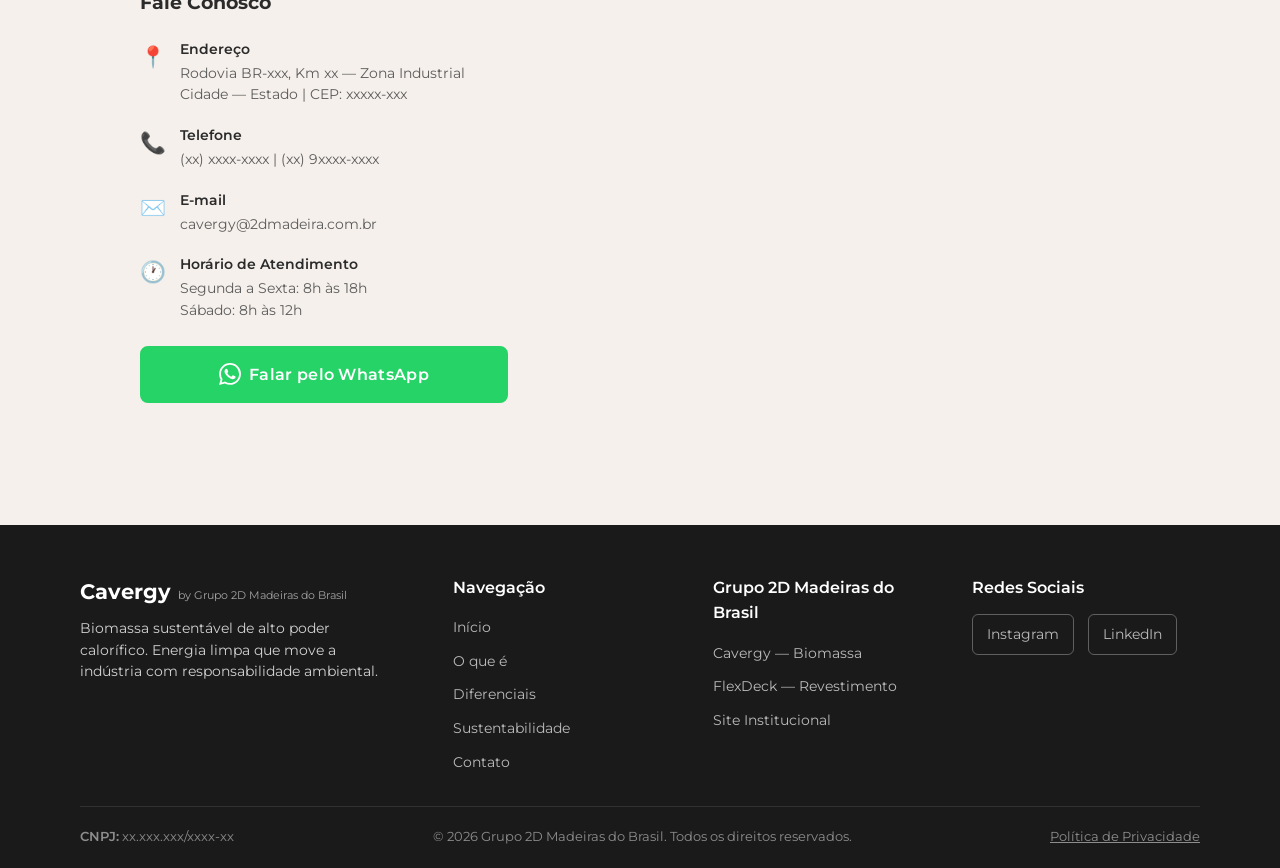
==== commit e180d027: "Imagem e adicionei imagem" ====
--- a/cavergy/cavergy.html
+++ b/cavergy/cavergy.html
@@ -97,7 +97,7 @@
                 <div class="sobre-cavergy__grid">
                     <div class="sobre-cavergy__imagem">
                         <!-- Substitua pela imagem real do Cavergy -->
-                        <img src="https://placehold.co/700x500/273D28/FFFFFF?text=Biomassa+Cavergy" alt="Biomassa Cavergy — Cavaco de madeira nativa com poder calorífico superior, garantindo maior rendimento energético por tonelada consumida." loading="lazy" width="700" height="500">
+                        <img src="../image/image/parte_4/1.jpg" alt="Biomassa Cavergy — Cavaco de madeira nativa com poder calorífico superior, garantindo maior rendimento energético por tonelada consumida." loading="lazy" width="700" height="500">
                     </div>
                     <div class="sobre-cavergy__conteudo">
                         <h2 class="secao__titulo secao__titulo--esquerda">O que é o Cavergy?</h2>
@@ -305,7 +305,7 @@
             <div class="container">
                 <div class="sobre-empresa__grid">
                     <div class="sobre-empresa__imagem">
-                        <img src="https://placehold.co/700x500/273D28/FFFFFF?text=2D+Madeira+do+Brasil" alt="Equipe 2D Madeira" loading="lazy" width="700" height="500">
+                        <img src="../image/image/parte_4/2.jpg" alt="Equipe 2D Madeira" loading="lazy" width="700" height="500">
                     </div>
                     <div class="sobre-empresa__conteudo">
                         <h2 class="secao__titulo secao__titulo--esquerda">Quem Produz a Biomassa Cavergy?</h2>
@@ -370,10 +370,7 @@
                     </div>
                     <!-- Mapa -->
                     <div class="contato__mapa">
-                        <div class="contato__mapa-placeholder">
-                             <img src="https://placehold.co/600x400/e8e5e1/666666?text=Localização+Cavergy" alt="Localização do Grupo 2D Madeiras do Brasil" loading="lazy" width="600" height="400">
-                            <p class="contato__mapa-legenda">Visite-nos e conheça de perto a qualidade do Cavergy.</p>
-                        </div>
+                        <iframe src="https://www.google.com/maps/embed?pb=!1m18!1m12!1m3!1d15619.188628921716!2d-55.50448356988555!3d-11.84946764863333!2m3!1f0!2f0!3f0!3m2!1i1024!2i768!4f13.1!3m3!1m2!1s0x93a78117953911f1%3A0x415ea5bbe48f3aca!2s2D%20Madeiras%20do%20Brasil%20%2F%20Cavergy%20%2F%20FlexDeck!5e0!3m2!1spt-BR!2sbr!4v1787151040024!5m2!1spt-BR!2sbr" width="600" height="450" style="border:0;" allowfullscreen="" loading="lazy" referrerpolicy="strict-origin-when-cross-origin"></iframe>
                     </div>
                 </div>
             </div>
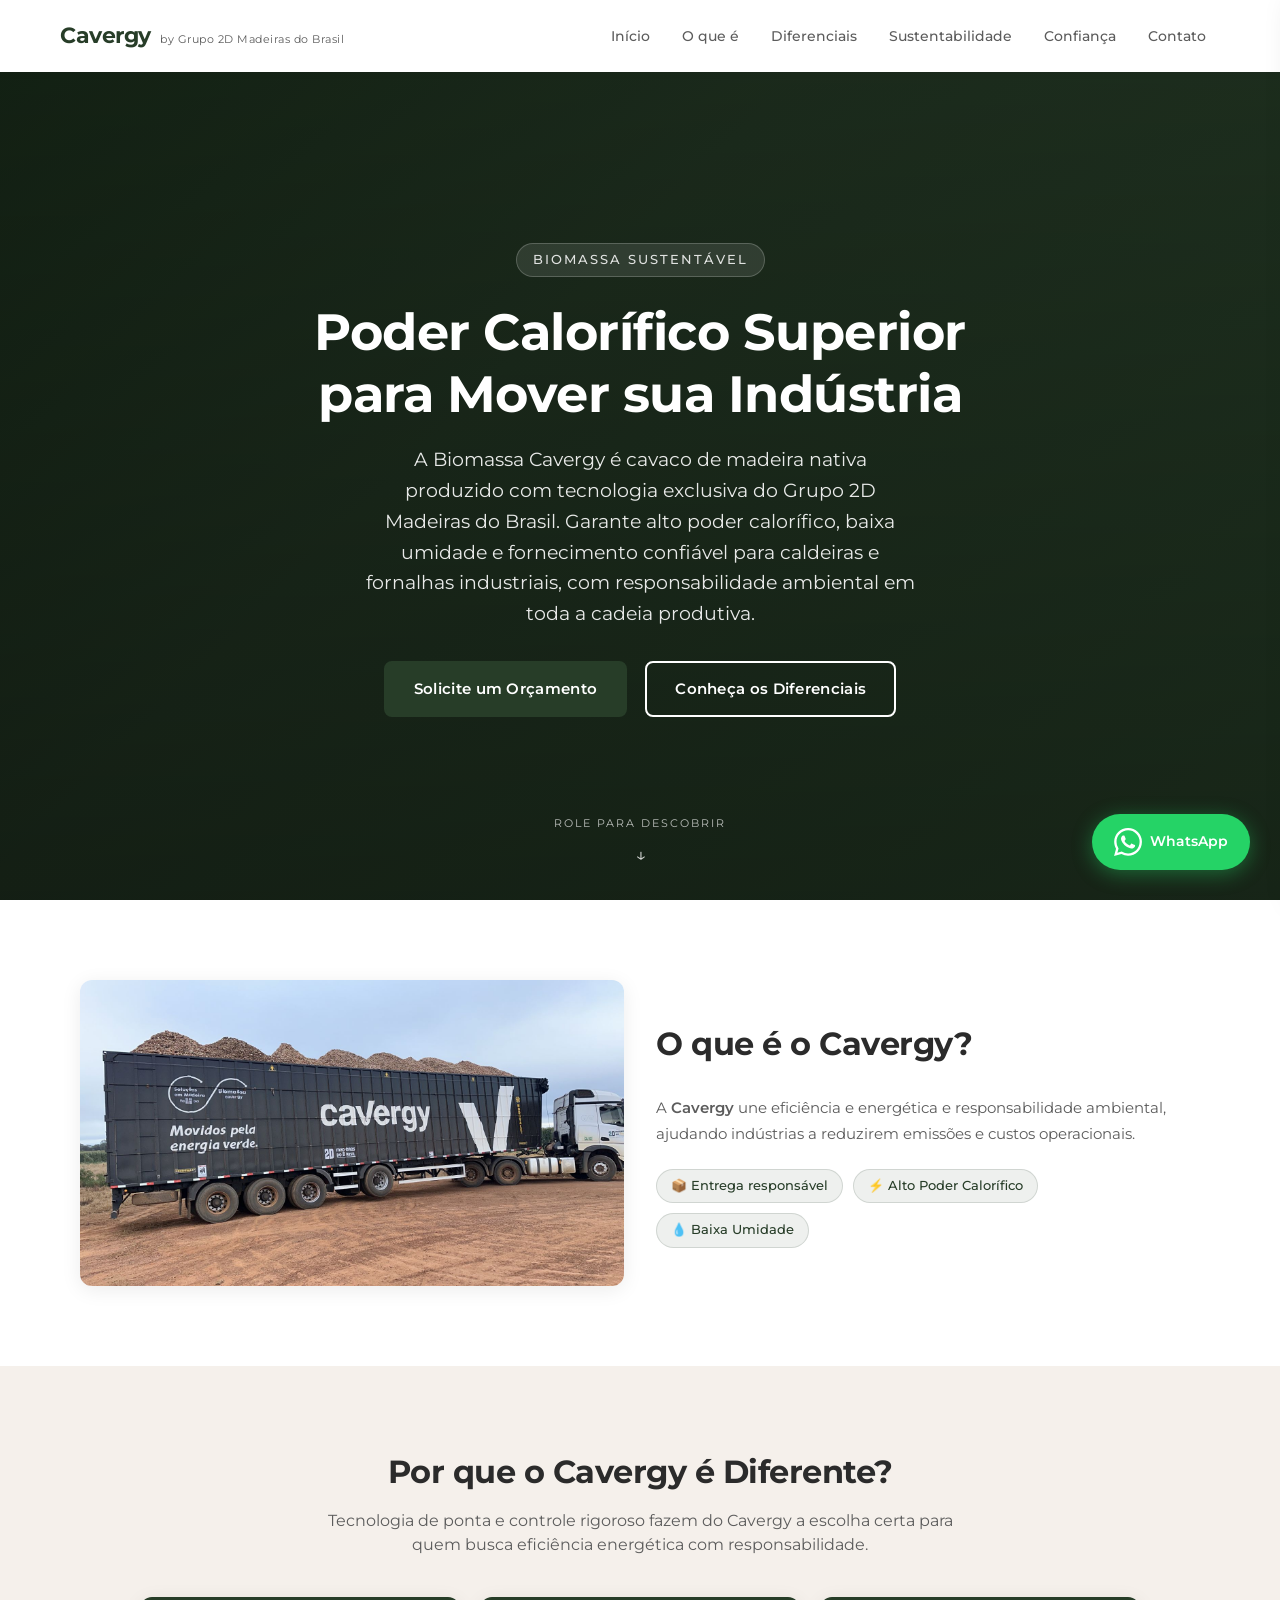
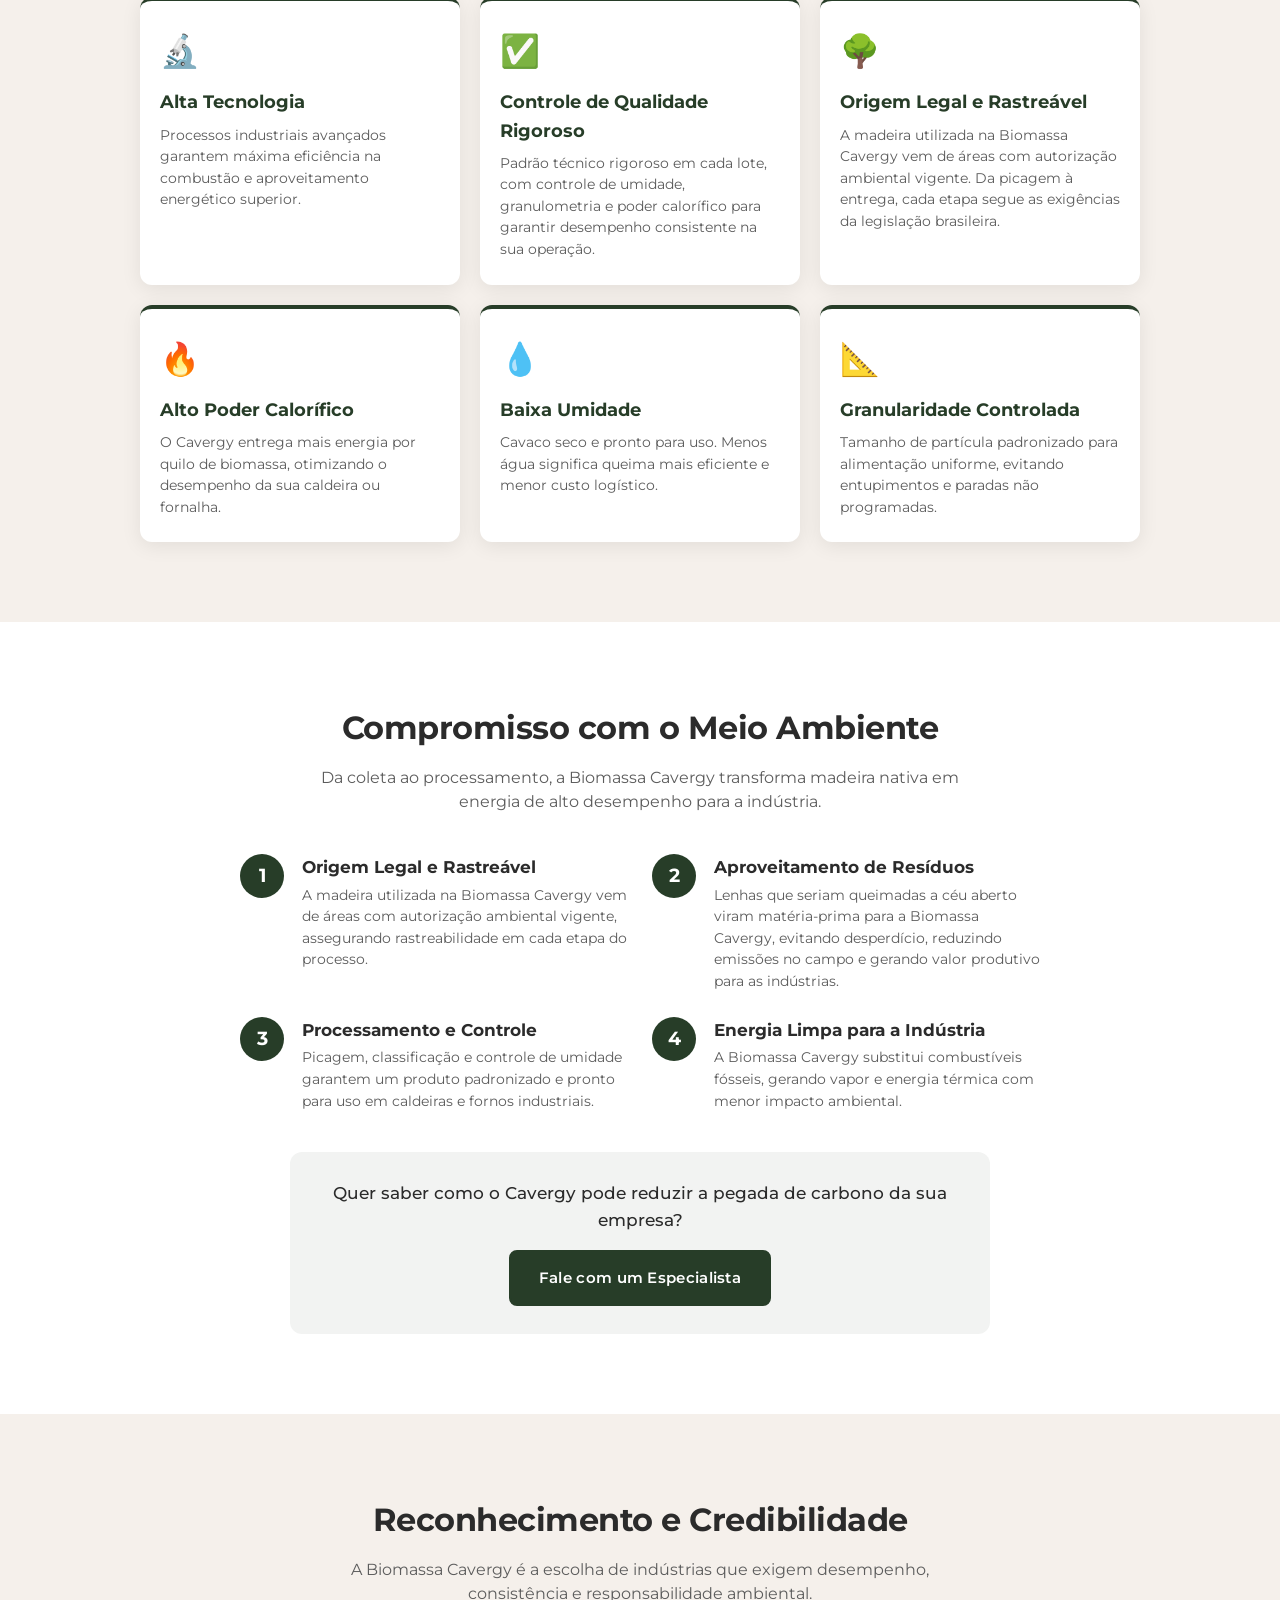
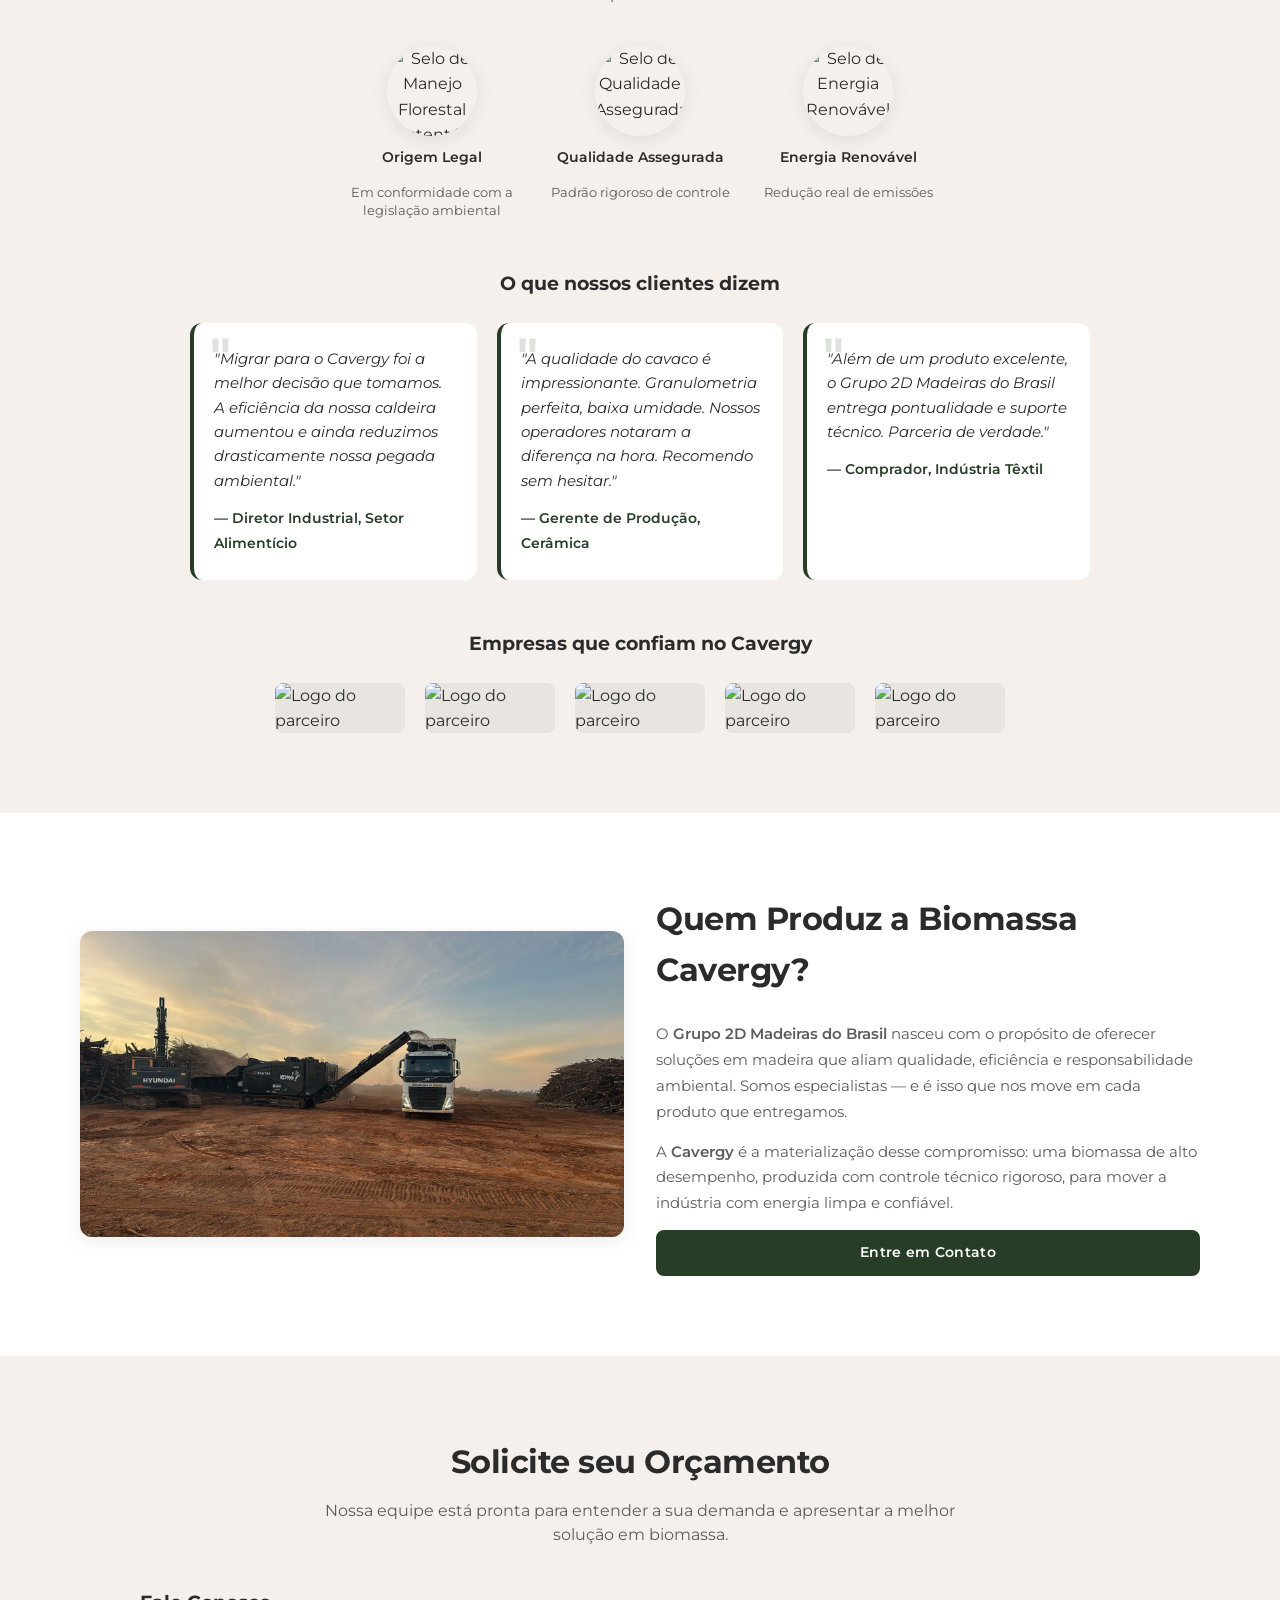
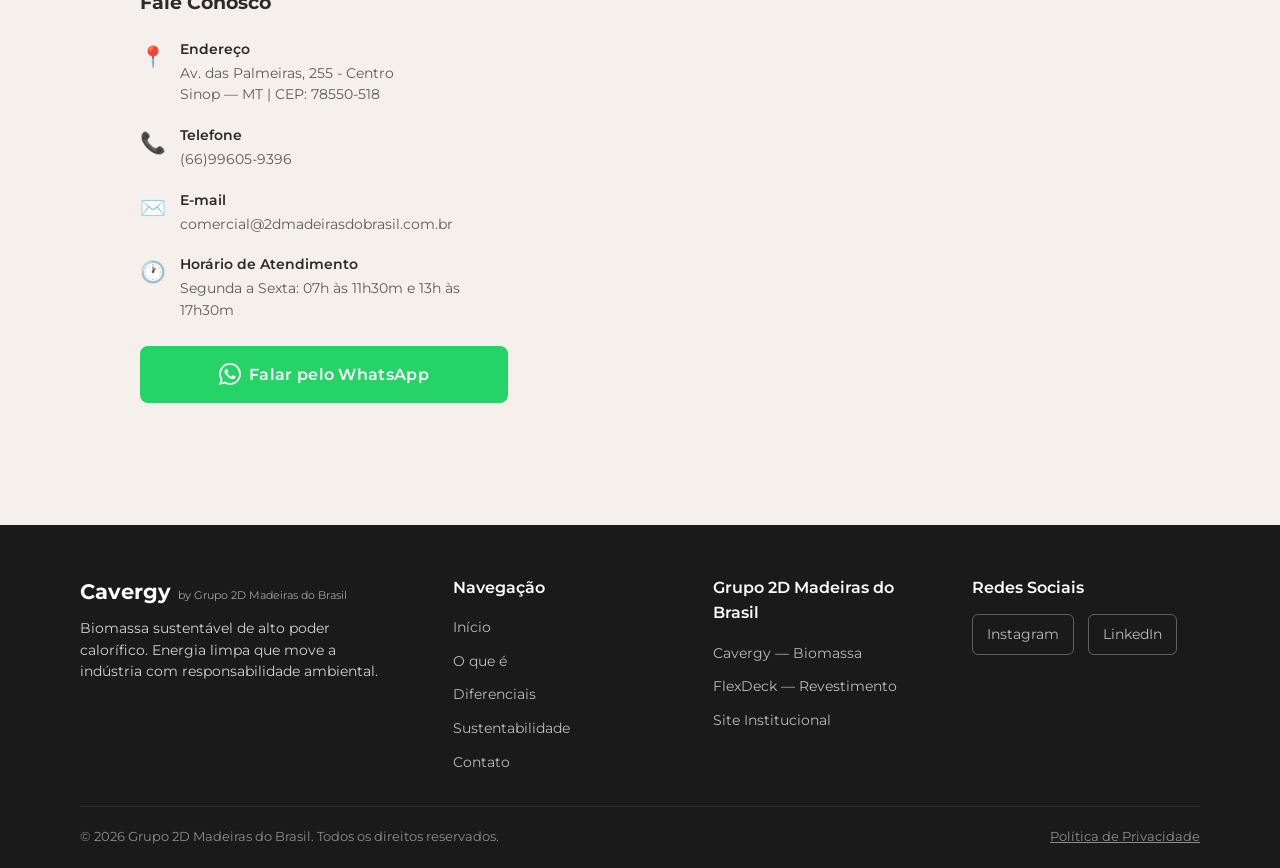
==== commit 58ef40bf: "Adicionei duas fotos e alyeração da informação da empresa" ====
--- a/cavergy/cavergy.html
+++ b/cavergy/cavergy.html
@@ -335,33 +335,33 @@
                                 <span class="contato__icone" aria-hidden="true">📍</span>
                                 <div>
                                     <strong>Endereço</strong>
-                                    <p>Rodovia BR-xxx, Km xx — Zona Industrial<br>Cidade — Estado | CEP: xxxxx-xxx</p>
+                                    <p>Av. das Palmeiras, 255 - Centro<br>Sinop — MT | CEP: 78550-518</p>
                                 </div>
                             </li>
                             <li class="contato__item">
                                 <span class="contato__icone" aria-hidden="true">📞</span>
                                 <div>
                                     <strong>Telefone</strong>
-                                    <p>(xx) xxxx-xxxx | (xx) 9xxxx-xxxx</p>
+                                    <p>(66)99605-9396</p>
                                 </div>
                             </li>
                             <li class="contato__item">
                                 <span class="contato__icone" aria-hidden="true">✉️</span>
                                 <div>
                                     <strong>E-mail</strong>
-                                    <p>cavergy@2dmadeira.com.br</p>
+                                    <p>comercial@2dmadeirasdobrasil.com.br</p>
                                 </div>
                             </li>
                             <li class="contato__item">
                                 <span class="contato__icone" aria-hidden="true">🕐</span>
                                 <div>
                                     <strong>Horário de Atendimento</strong>
-                                    <p>Segunda a Sexta: 8h às 18h<br>Sábado: 8h às 12h</p>
+                                    <p>Segunda a Sexta: 07h às 11h30m e 13h às 17h30m</p>
                                 </div>
                             </li>
                         </ul>
                         <!-- Botão WhatsApp -->
-                        <a href="https://wa.me/55XXXXXXXXXXX?text=Olá!%20Tenho%20interesse%20no%20Cavergy%20e%20gostaria%20de%20um%20orçamento." class="btn btn--whatsapp" target="_blank" rel="noopener noreferrer">
+                        <a href="https://wa.me/5566996059396?text=Olá!%20Tenho%20interesse%20no%20Cavergy%20e%20gostaria%20de%20um%20orçamento." class="btn btn--whatsapp" target="_blank" rel="noopener noreferrer">
                             <span class="btn__whatsapp-icone" aria-hidden="true">
                                 <svg width="22" height="22" viewBox="0 0 24 24" fill="currentColor"><path d="M17.472 14.382c-.297-.149-1.758-.867-2.03-.967-.273-.099-.471-.148-.67.15-.197.297-.767.966-.94 1.164-.173.199-.347.223-.644.075-.297-.15-1.255-.463-2.39-1.475-.883-.788-1.48-1.761-1.653-2.059-.173-.297-.018-.458.13-.606.134-.133.298-.347.446-.52.149-.174.198-.298.298-.497.099-.198.05-.371-.025-.52-.075-.149-.669-1.612-.916-2.207-.242-.579-.487-.5-.669-.51-.173-.008-.371-.01-.57-.01-.198 0-.52.074-.792.372-.272.297-1.04 1.016-1.04 2.479 0 1.462 1.065 2.875 1.213 3.074.149.198 2.096 3.2 5.077 4.487.709.306 1.262.489 1.694.625.712.227 1.36.195 1.871.118.571-.085 1.758-.719 2.006-1.413.248-.694.248-1.289.173-1.413-.074-.124-.272-.198-.57-.347m-5.421 7.403h-.004a9.87 9.87 0 0 1-5.031-1.378l-.361-.214-3.741.982.998-3.648-.235-.374a9.86 9.86 0 0 1-1.51-5.26c.001-5.45 4.436-9.884 9.888-9.884 2.64 0 5.122 1.03 6.988 2.898a9.825 9.825 0 0 1 2.893 6.994c-.003 5.45-4.437 9.884-9.885 9.884m8.413-18.297A11.815 11.815 0 0 0 12.05 0C5.495 0 .16 5.335.157 11.892c0 2.096.547 4.142 1.588 5.945L.057 24l6.305-1.654a11.882 11.882 0 0 0 5.683 1.448h.005c6.554 0 11.89-5.335 11.893-11.893a11.821 11.821 0 0 0-3.48-8.413Z"/></svg>
                             </span>
@@ -418,7 +418,6 @@
             </div>
             <!-- Barra inferior -->
             <div class="rodape__barra">
-                <p class="rodape__cnpj"><strong>CNPJ:</strong> xx.xxx.xxx/xxxx-xx</p>
                 <p class="rodape__copy">&copy; <span id="anoAtual"></span> Grupo 2D Madeiras do Brasil. Todos os direitos reservados.</p>
                 <p class="rodape__privacidade"><a href="#">Política de Privacidade</a></p>
             </div>
@@ -426,7 +425,7 @@
     </footer>
 
     <!-- ==================== WHATSAPP FLUTUANTE ==================== -->
-    <a href="https://wa.me/55XXXXXXXXXXX?text=Olá!%20Quero%20saber%20mais%20sobre%20o%20Cavergy." class="whatsapp-flutuante" id="whatsappFlutuante" target="_blank" rel="noopener noreferrer" aria-label="Fale conosco pelo WhatsApp">
+    <a href="https://wa.me/5566996059396?text=Olá!%20Quero%20saber%20mais%20sobre%20o%20Cavergy." class="whatsapp-flutuante" id="whatsappFlutuante" target="_blank" rel="noopener noreferrer" aria-label="Fale conosco pelo WhatsApp">
         <svg width="28" height="28" viewBox="0 0 24 24" fill="currentColor"><path d="M17.472 14.382c-.297-.149-1.758-.867-2.03-.967-.273-.099-.471-.148-.67.15-.197.297-.767.966-.94 1.164-.173.199-.347.223-.644.075-.297-.15-1.255-.463-2.39-1.475-.883-.788-1.48-1.761-1.653-2.059-.173-.297-.018-.458.13-.606.134-.133.298-.347.446-.52.149-.174.198-.298.298-.497.099-.198.05-.371-.025-.52-.075-.149-.669-1.612-.916-2.207-.242-.579-.487-.5-.669-.51-.173-.008-.371-.01-.57-.01-.198 0-.52.074-.792.372-.272.297-1.04 1.016-1.04 2.479 0 1.462 1.065 2.875 1.213 3.074.149.198 2.096 3.2 5.077 4.487.709.306 1.262.489 1.694.625.712.227 1.36.195 1.871.118.571-.085 1.758-.719 2.006-1.413.248-.694.248-1.289.173-1.413-.074-.124-.272-.198-.57-.347m-5.421 7.403h-.004a9.87 9.87 0 0 1-5.031-1.378l-.361-.214-3.741.982.998-3.648-.235-.374a9.86 9.86 0 0 1-1.51-5.26c.001-5.45 4.436-9.884 9.888-9.884 2.64 0 5.122 1.03 6.988 2.898a9.825 9.825 0 0 1 2.893 6.994c-.003 5.45-4.437 9.884-9.885 9.884m8.413-18.297A11.815 11.815 0 0 0 12.05 0C5.495 0 .16 5.335.157 11.892c0 2.096.547 4.142 1.588 5.945L.057 24l6.305-1.654a11.882 11.882 0 0 0 5.683 1.448h.005c6.554 0 11.89-5.335 11.893-11.893a11.821 11.821 0 0 0-3.48-8.413Z"/></svg>
         <span class="whatsapp-flutuante__texto">WhatsApp</span>
     </a>
